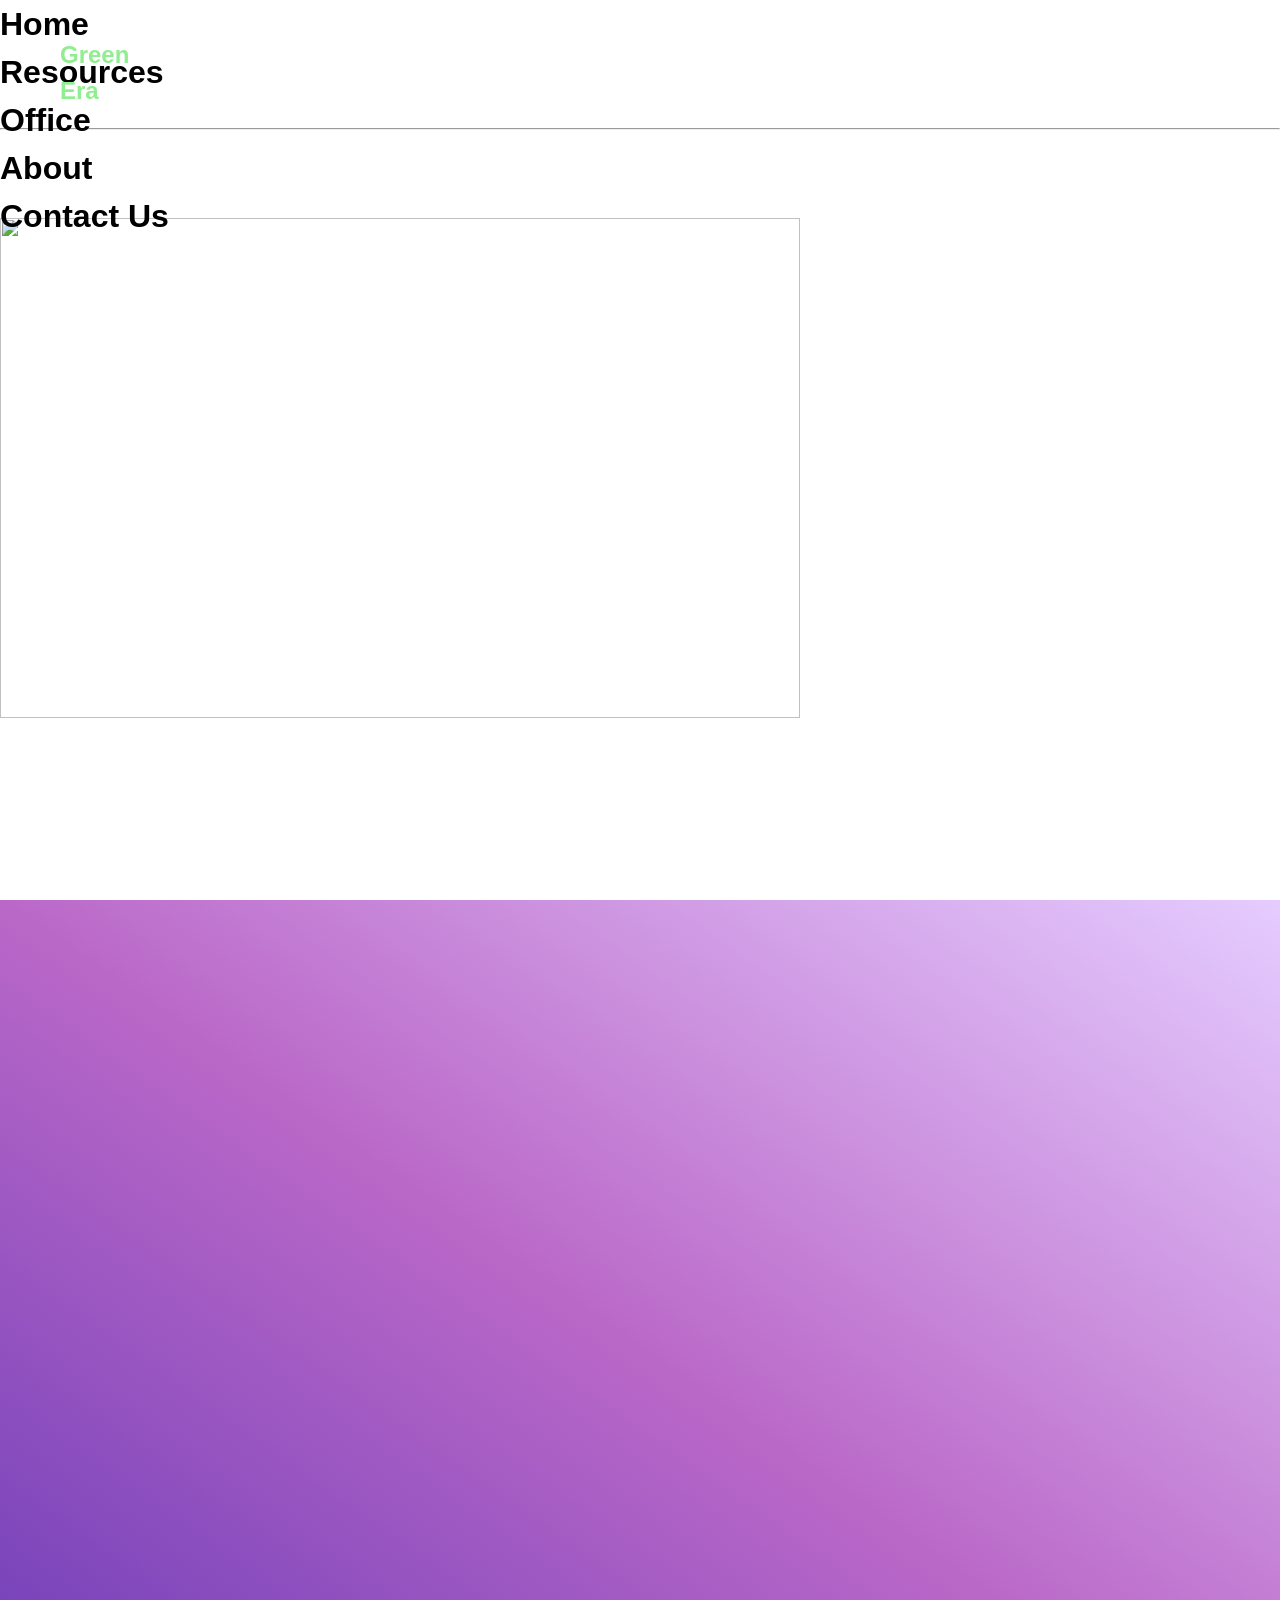
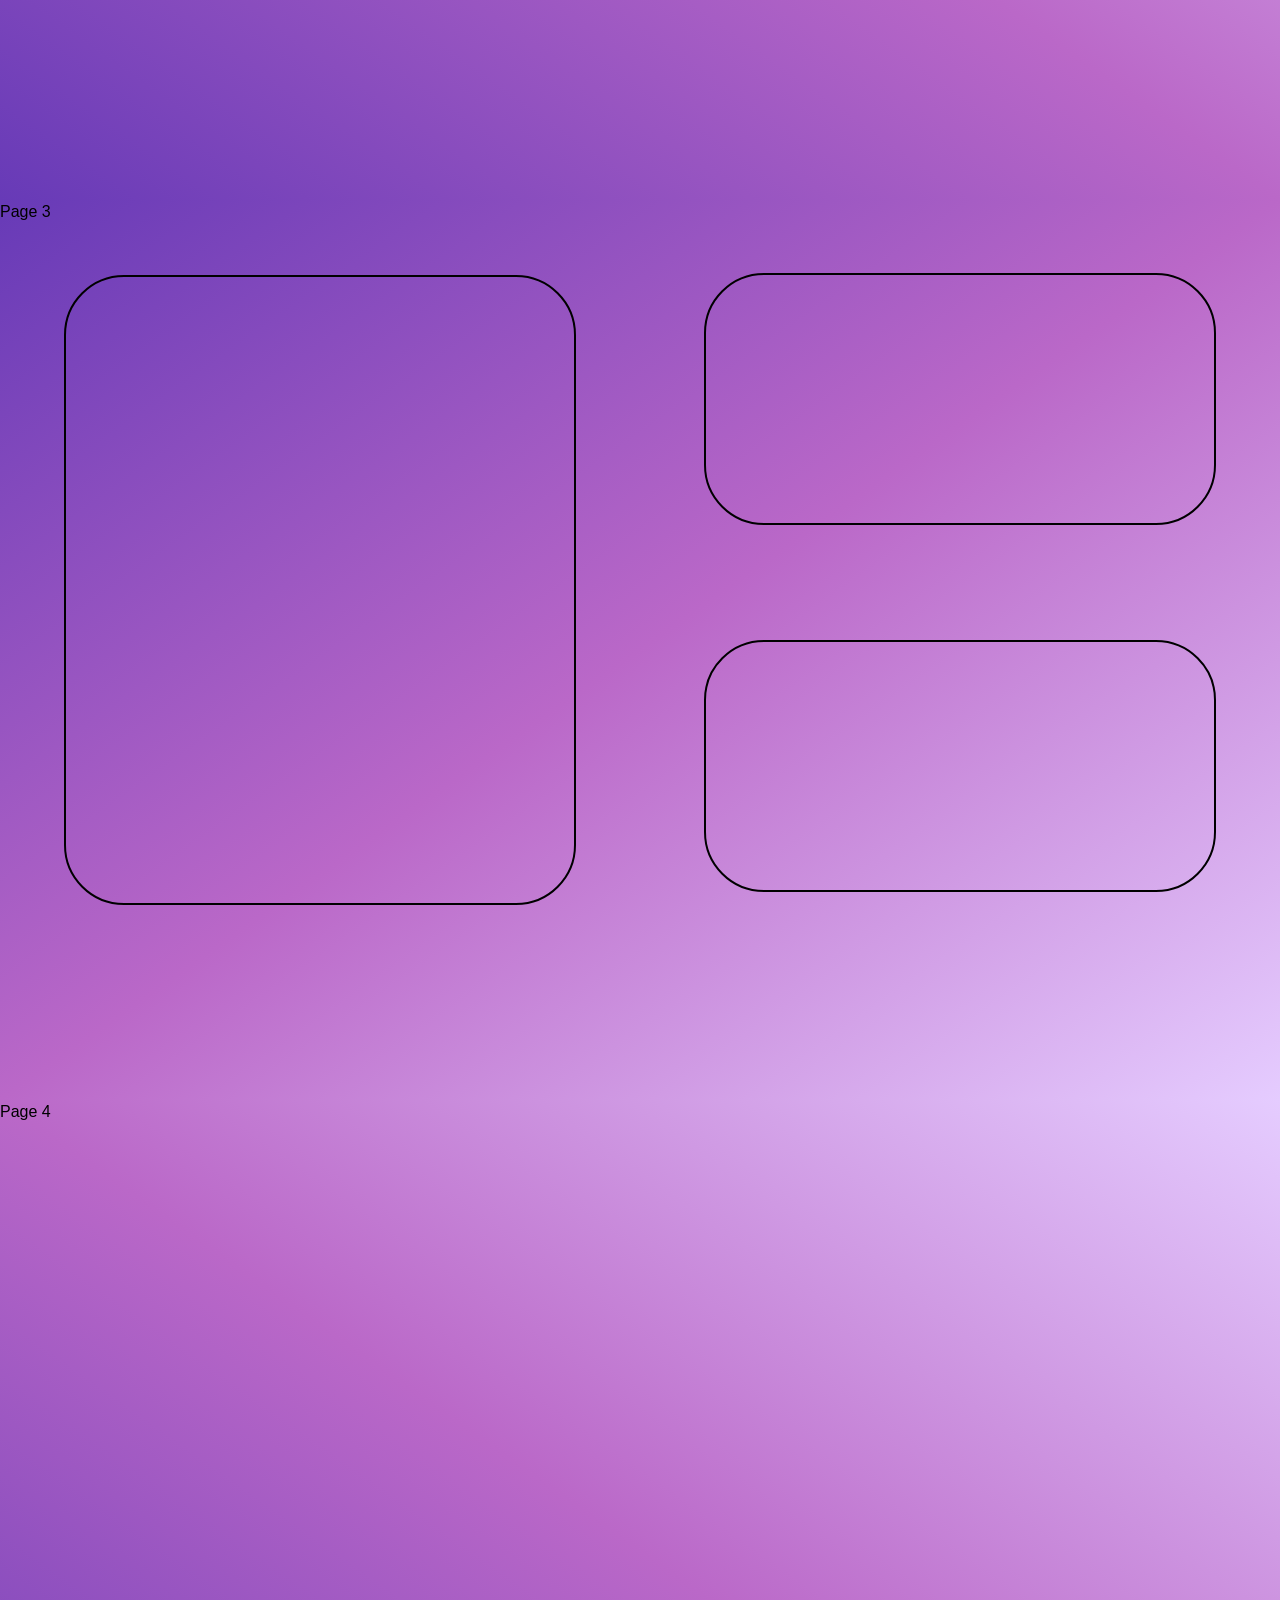
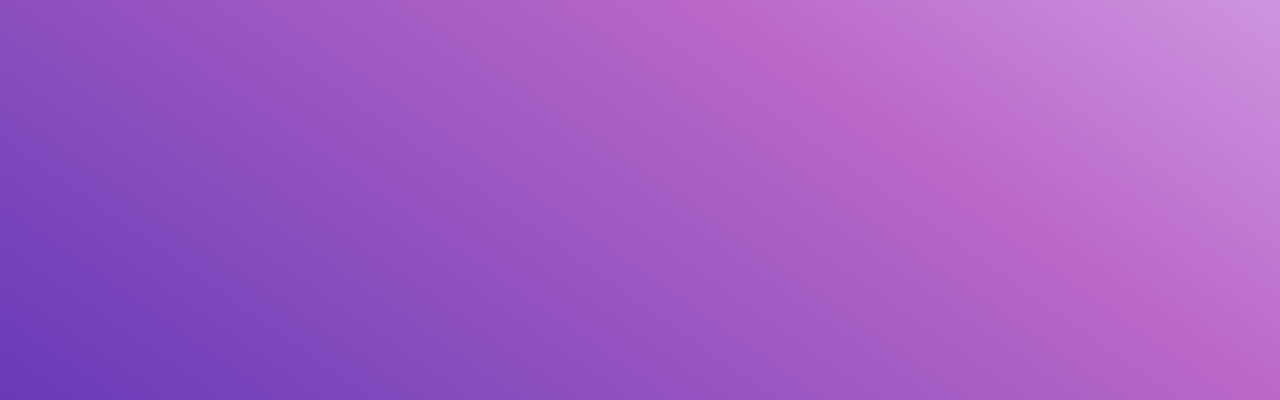
==== Frontend/Main.html @ d763b39b "First Page PR" ====
<!DOCTYPE html>
<html lang="en">
<head>
    <meta charset="UTF-8">
    <meta name="viewport" content="width=device-width, initial-scale=1.0">
    <title>Green Era</title>
    <link rel="stylesheet" href="default.css">
    <link rel="stylesheet" href="page1.css">
    <link rel="stylesheet" href="page2.css">
    <link rel="stylesheet" href="page3.css">
    <link rel="stylesheet" href="page4.css">
    <link rel="icon" type="image/png" href="../Assets/goal.png">
</head>
<body>
    <!-- Page 1 div - Managed by Dany Mulay -->
    <div id="page1">
       <div id="nav">
        <div><div id="ok"><p>Green <br>Era</p></div><img src="../Assets/logo3.png" alt=""></div>
         <div id="menu">
          <h1>Home</h1>
          <h1>Resources</h1>
          <h1>Office</h1>
          <h1>About</h1>
          <h1>Contact Us</h1>
         </div>
       </div>
       <hr>
       <div id="body">
         <img src="../Assets/image.pmg.png" alt=""> 
       </div>
    </div>




    <!-- Page 2 div - Managed by Ayush Yadav -->



    <div id="page2">
        <!-- Segregating the Divs  -->
        <div id="nav">
        <!-- Hero text section  -->
        <div id="herotxtparent">

            <!-- Text background  -->
            <div id="herotxtbg"></div>

            <!-- Text section  -->

            <div id="herotxt"></div>
        </div>

        <!-- Hero image section  -->
        <div id="heroimgparent">
            <!-- Image background section  -->
            <div id="heroimgbg"></div>
            <!-- Image section  -->
            <div id="heroimg"></div>
        </div>
    </div>
    </div>









     <!-- Page 3 div - Managed by Prathamesh D -->
     <div id="page3">
        Page 3
        <div id="main">
            <div id="leftside"></div>
            <div id="rightside">
            <div id="righttop"></div>
            <div id="rightbottom"></div>
           </div>
        </div>
    </div>


    <!-- Page 4 div - Managed by Manav Singh -->
    <div id="page4">
        Page 4
    </div>

</body>
</html>
---- Frontend/default.css ----
/* Reseting Browser Settings */
/* Do not change anything here  */
*,
*::before,
*::after {
  box-sizing: border-box;
}

/* Remove default margin and padding */
body,
h1,
h2,
h3,
h4,
h5,
h6,
p,
ul,
ol,
dl,
figure,
blockquote,
fieldset,
legend {
  margin: 0;
  padding: 0;
}

/* Remove list styles on ul, ol elements */
ul,
ol {
  list-style: none;
}

/* Remove hyperlinks text decoration */
a {
  text-decoration: none;
}

/* Remove table border spacing */
table {
  border-collapse: collapse;
  border-spacing: 0;
}

/* Reset form styles */
button,
input,
optgroup,
select,
textarea {
  margin: 0;
  font: inherit;
  color: inherit;
}

/* Reset button and input elements */
button,
input {
  overflow: visible;
}

/* Address inconsistent styling in modern browsers */
button,
select {
  text-transform: none;
}

/* Remove the inheritance of text transform in Edge and Firefox */
button,
html [type="button"],
[type="reset"],
[type="submit"] {
  -webkit-appearance: button;
}

/* Remove the inner border and padding in Firefox */
::-moz-focus-inner {
  border-style: none;
  padding: 0;
}

/* Address Firefox and Safari's outline inconsistency */
:-moz-focusring,
:-webkit-focus-ring {
  outline: 1px dotted;
}

/* Resetting some default styles in modern browsers */
body {
  margin: 0;
  font-family: -apple-system, BlinkMacSystemFont, "Segoe UI", Roboto, "Helvetica Neue", Arial, sans-serif;
  line-height: 1.5;
  font-size: 16px;
}
/* Main Styling (do not change!) */
#page1{
    height: 100vh;
}
/* Main Styling (do not change!) */
#page2{
    height: 100vh;
    background: linear-gradient(to top right, rgb(103, 58, 183), rgb(186, 104, 200), rgb(229, 204, 255));
}
/* Main Styling (do not change!) */
#page3{
    height: 100vh;
    background: linear-gradient(to bottom right, rgb(103, 58, 183), rgb(186, 104, 200), rgb(229, 204, 255));
}
/* Main Styling (do not change!) */
#page4{
    height: 100vh;
    background: linear-gradient(to top right, rgb(103, 58, 183), rgb(186, 104, 200), rgb(229, 204, 255));
}
---- Frontend/page1.css ----
/* Workspace for Dnyanesh Mulay */
#page1{
    height: 100vh;
     }
#nav{
    height: 120px;
    background-color:yan;
    display: flex;
    position: sticky;
}    
#logo{
    height: 50px;
    width: 200px;
    background-color: blueviolet;
}
#navbar{
    height: 70px;
    width: 100%;
    margin-top: 10px;
    background-image: url(../Assets/photo-1547936785-c57315d64694.avif);
    border-radius: px;
    border-top-right-radius: 70px; 
    border-bottom-left-radius: 70px;
    background-size: cover;
    display: flex;
    align-items: center;
    justify-content: space-between;
}
#logo{
    color: white;
    margin-left: 5px;
    cursor: pointer;
    font-family:Arial, Helvetica, sans-serif;
    font-size:large;
    text-decoration: underline;
}
#Menu{
   border-left: 3px solid white;
}
img{
    height: 120px;
}
#ok{
    position: absolute;
    top: 37px;
    font-size: x-large;
    left: 60px;
    color:lightgreen;
    font-weight: 600;
}
#body>img{
    height: 500px;
    margin-top: 80px;
    width: 800px;
}
#body{
    display: flex;
    
}
---- Frontend/page2.css ----
<<<<<<< HEAD
#page2 {
    height: 100vh;
    width: 100vw;
}

=======
/* Workspace for Ayush Yadav */
>>>>>>> d11a3a5644e54ff422a66e7d7d4608efb2265fc3
---- Frontend/page3.css ----
/* Workspace for Prathamesh */
/* Main Styling (do not change!) */
*{
    padding:0%;
    box-sizing: border-box;
}
html,body{
    height: 100%;
    width: 100%;
}
#main{
    height: 100%;
    width: 100%;
    display: flex;
    justify-content: space-around;
}
#leftside{
    height: 70%;
    width: 40%;
    border: 2px solid black;
    margin-top: 4%;
    border-radius: 60px;
}
#rightside{
    height: 70%;
    width: 40%;
    display: flex;
    justify-content: space-between;
    flex-direction: column;
    margin-top: 3%;
}
#righttop{
    height: 40%;
    width: 100%;
    border: 2px solid black;
    border-radius: 60px;
    margin-top: 2%;
    margin-right: 5%;
}
#rightbottom{
    height: 40%;
    width: 100%;
    border: 2px solid black;
    border-radius: 60px;
}
---- Frontend/page4.css ----
/* Workspace for Manav Singh */
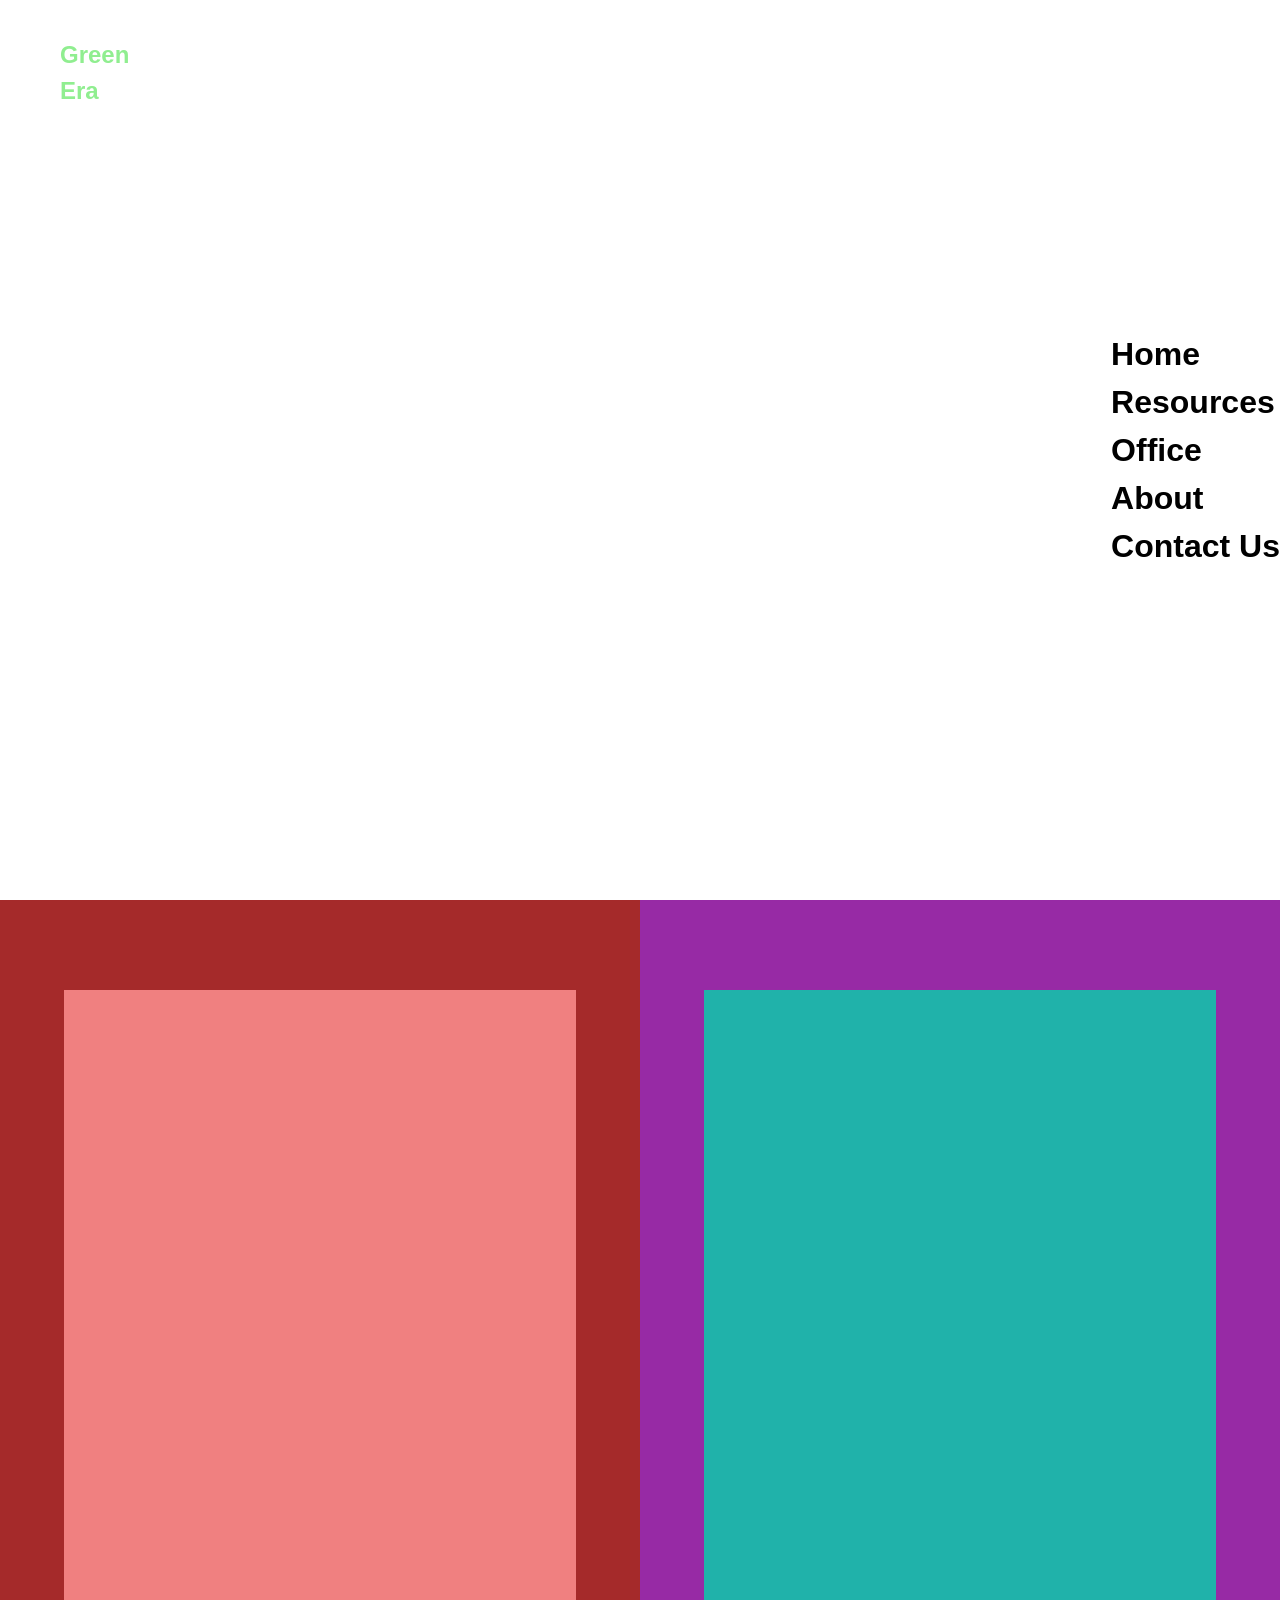
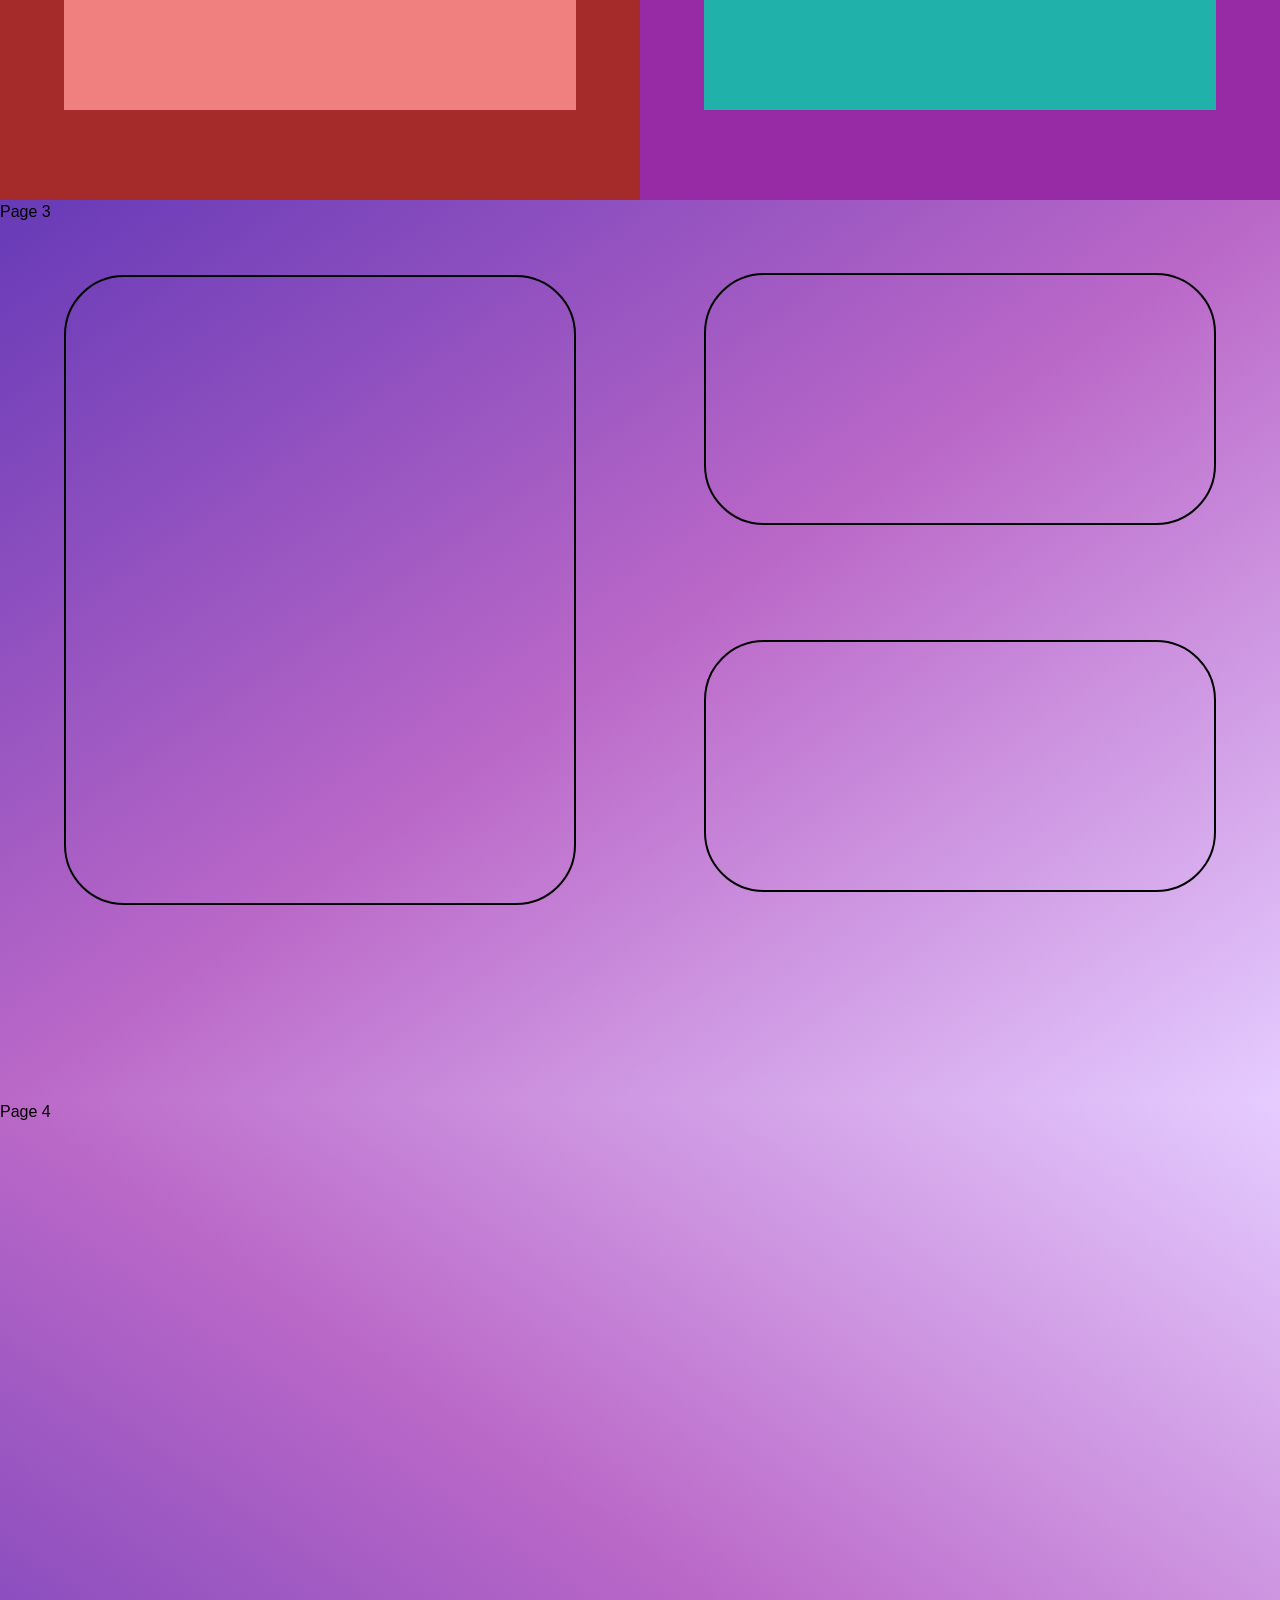
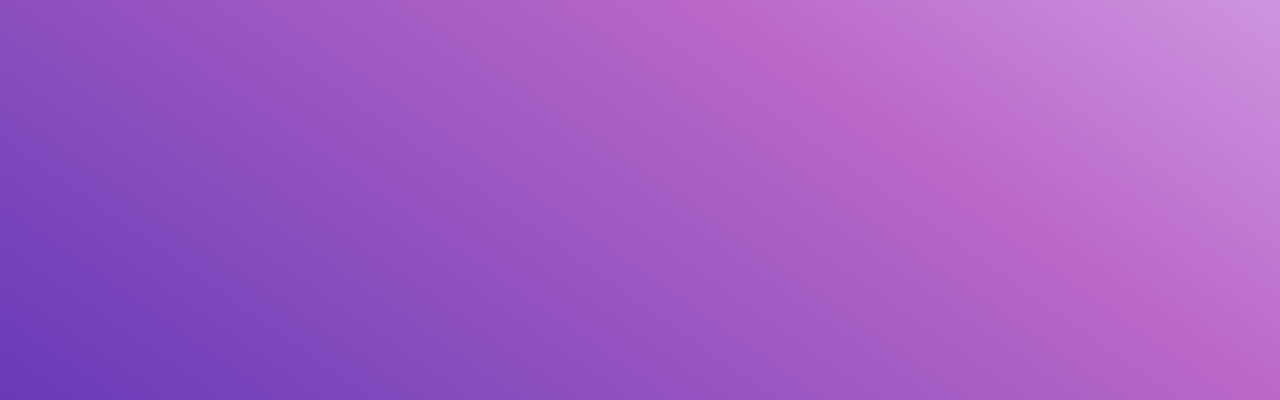
==== commit 6d0ca9ee: "Merge branch 'master' into master" ====
--- a/Frontend/Main.html
+++ b/Frontend/Main.html
@@ -31,40 +31,32 @@
     </div>
 
 
-
-
     <!-- Page 2 div - Managed by Ayush Yadav -->
 
 
-
+    <!-- Main Div of Page 2 -->
     <div id="page2">
         <!-- Segregating the Divs  -->
         <div id="nav">
         <!-- Hero text section  -->
         <div id="herotxtparent">
-
             <!-- Text background  -->
-            <div id="herotxtbg"></div>
-
-            <!-- Text section  -->
-
+            <div id="herotxtbg">
+                <!-- Text section  -->
             <div id="herotxt"></div>
+            </div>
+            
         </div>
-
         <!-- Hero image section  -->
         <div id="heroimgparent">
             <!-- Image background section  -->
-            <div id="heroimgbg"></div>
-            <!-- Image section  -->
+            <div id="heroimgbg">
+                <!-- Image section  -->
             <div id="heroimg"></div>
+            </div>
         </div>
     </div>
     </div>
-
-
-
-
-
 
 
 
--- a/Frontend/page2.css
+++ b/Frontend/page2.css
@@ -1,9 +1,67 @@
-<<<<<<< HEAD
+
+/* Page 2 div - Managed by Ayush Yadav */
 #page2 {
     height: 100vh;
     width: 100vw;
 }
 
-=======
+
 /* Workspace for Ayush Yadav */
->>>>>>> d11a3a5644e54ff422a66e7d7d4608efb2265fc3
+
+/* Main Div of Page 2 */
+#nav {
+    display: flex;
+    align-items: center;
+    justify-content: space-between;
+    height: 100vh;
+    width: 100vw;
+}
+
+/* Hero text section  */
+#herotxtparent {
+    height: 100vh;
+    width: 50vw; /* Text parent div takes 50% of the viewport width */
+    background-color: brown;
+    position: relative; /* Add relative positioning */
+}
+/* Hero image section  */
+#heroimgparent {
+    height: 100vh;
+    width: 50vw;
+    background-color: rgb(151, 42, 165);
+    position: relative; /* Add relative positioning */
+}
+
+/* Text background section */
+#herotxtbg {
+    height: 80vh;
+    width: 40vw;
+    background-color: chocolate;
+    position: absolute;
+    top: 50%;
+    left: 50%;
+    transform: translate(-50%, -50%);
+}
+
+/* Image background section */
+#heroimgbg {
+    height: 80vh;
+    width: 40vw;
+    background-color: rgb(39, 30, 210);
+    position: absolute;
+    top: 50%;
+    left: 50%;
+    transform: translate(-50%, -50%);
+}
+
+/* Text section */
+#herotxt {
+    background-color: lightcoral; /* Example color for text section */
+    height: 100%; /* Adjusted to 100% */
+}
+
+/* Image section */
+#heroimg {
+    background-color: lightseagreen; /* Example color for image section */
+    height: 100%; /* Adjusted to 100% */
+}
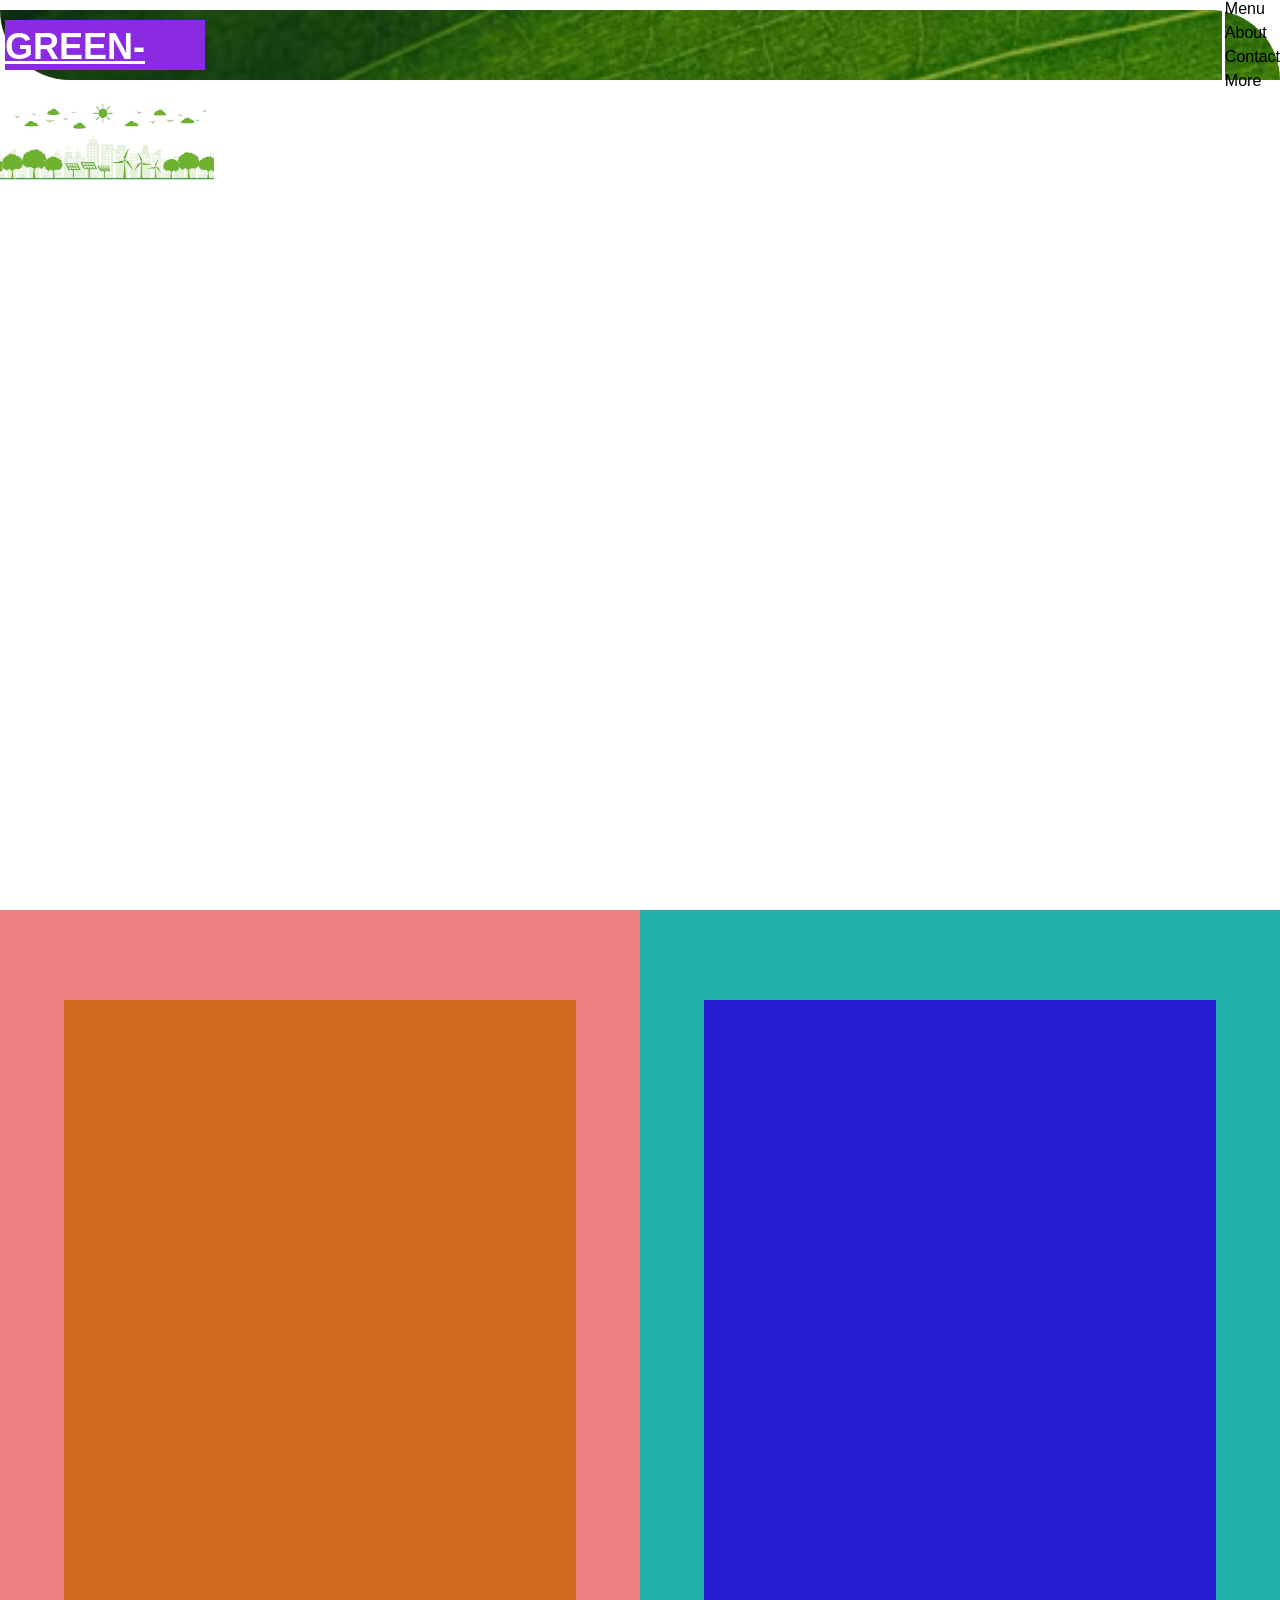
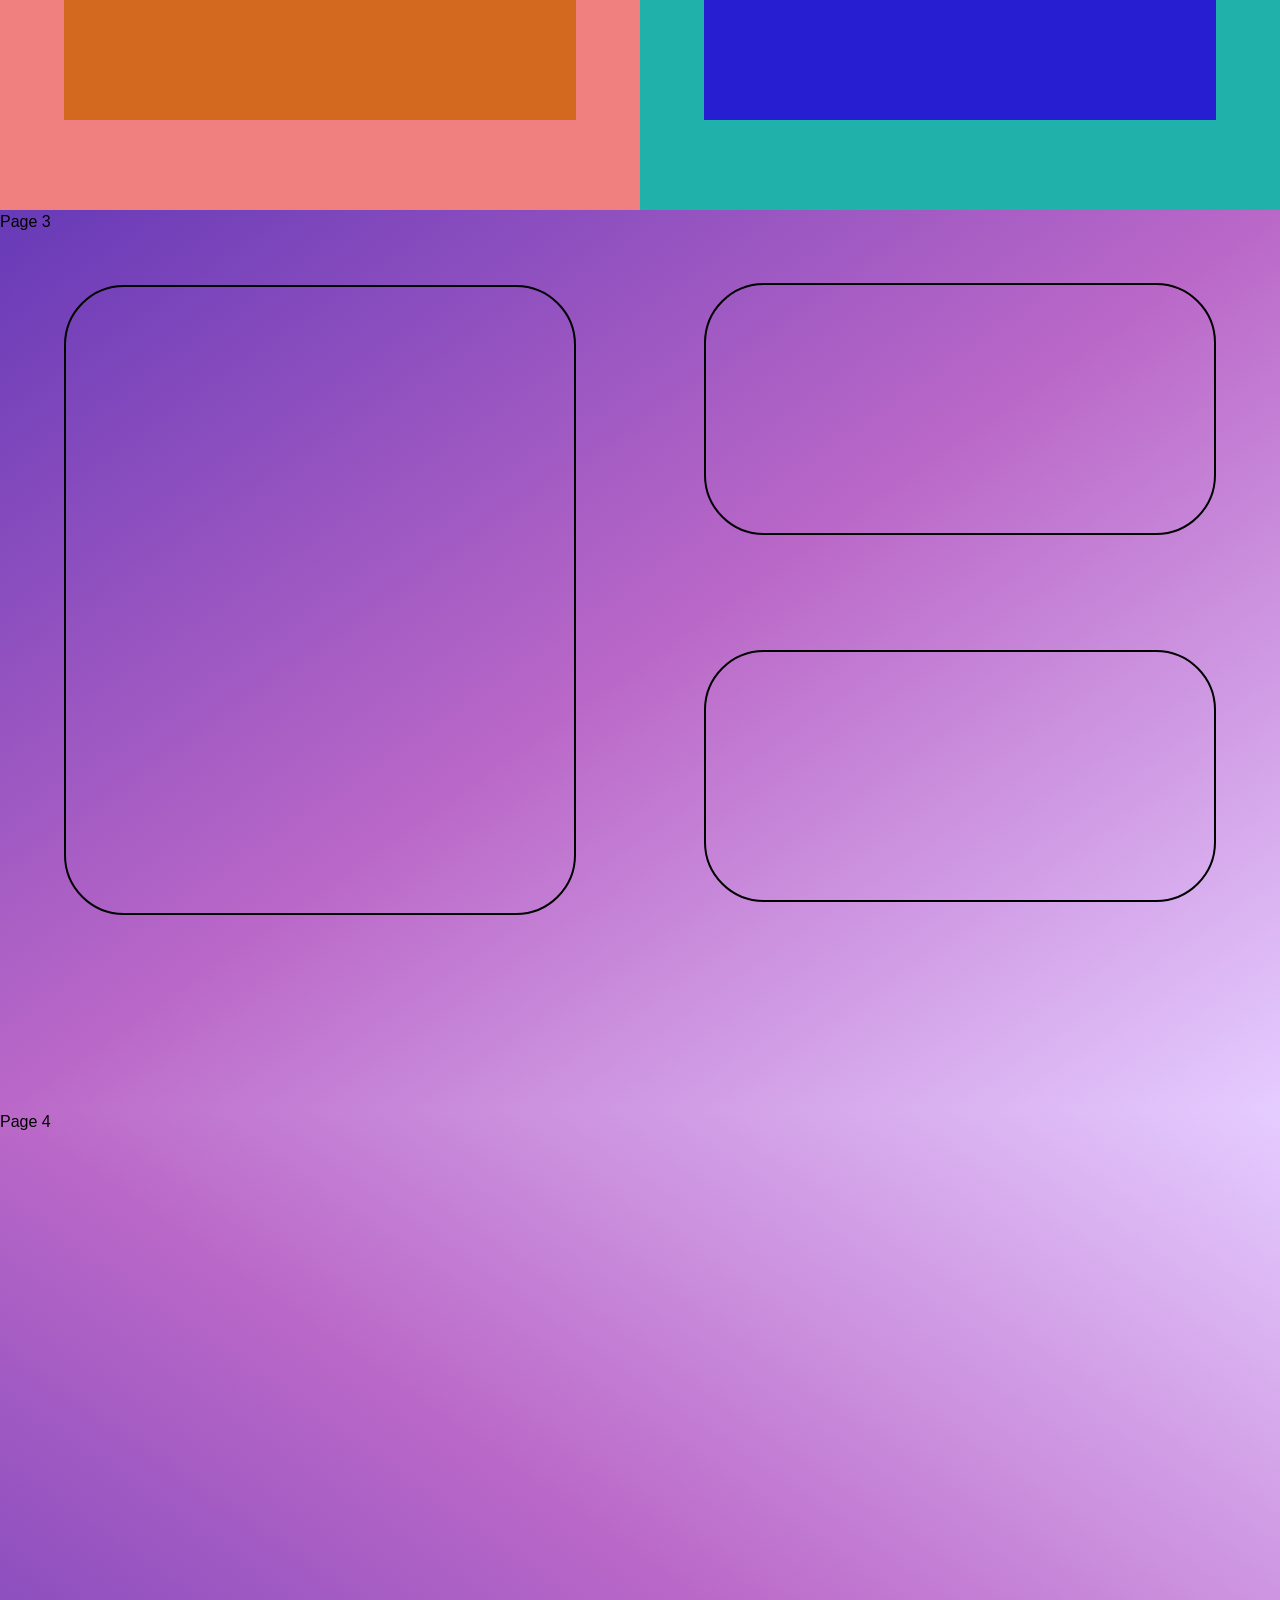
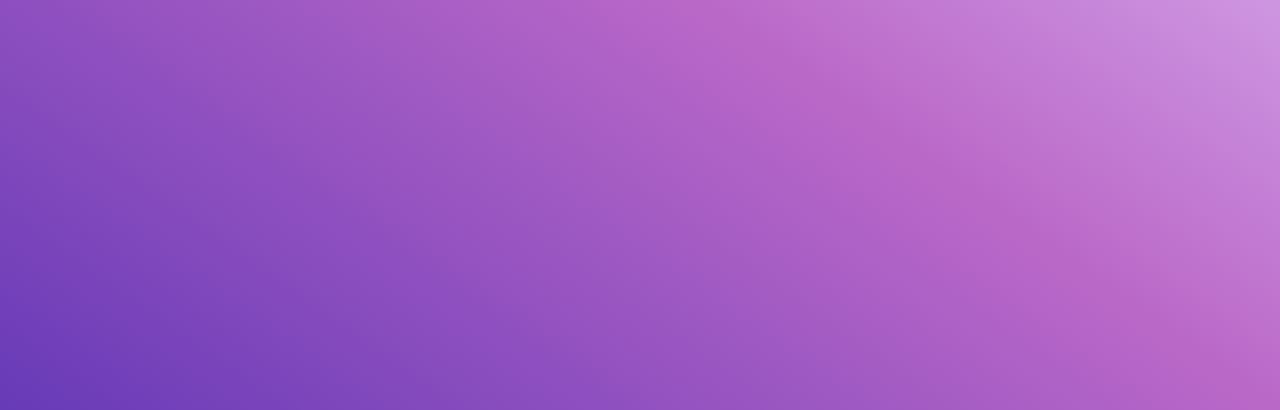
==== commit 0b5ae1fb: "Re-added HTML again" ====
--- a/Frontend/Main.html
+++ b/Frontend/Main.html
@@ -14,49 +14,63 @@
 <body>
     <!-- Page 1 div - Managed by Dany Mulay -->
     <div id="page1">
-       <div id="nav">
-        <div><div id="ok"><p>Green <br>Era</p></div><img src="../Assets/logo3.png" alt=""></div>
-         <div id="menu">
-          <h1>Home</h1>
-          <h1>Resources</h1>
-          <h1>Office</h1>
-          <h1>About</h1>
-          <h1>Contact Us</h1>
-         </div>
-       </div>
-       <hr>
-       <div id="body">
-         <img src="../Assets/image.pmg.png" alt=""> 
-       </div>
+<!-- main navbar division -->
+      <div id="navbar">
+<!-- main logo -->
+        <div id="logo">
+           <h1>GREEN-ERA</h1>
+        </div>
+<!-- menu and navigations -->
+        <div id="Menu">            
+            <ul id="submenu">
+                <li>Menu</li>
+                <li>About</li>
+                <li>Contact</li>
+                <li>More</li>
+            </ul>
+        </div>
+      </div>     
+<!-- main content screen -->
+      <div class="content" id="maincontent">
+         <img src="../Assets/energias_limpias_746x419.jpg" alt="">
+      </div>
     </div>
+
+
 
 
     <!-- Page 2 div - Managed by Ayush Yadav -->
 
 
-    <!-- Main Div of Page 2 -->
+
     <div id="page2">
         <!-- Segregating the Divs  -->
         <div id="nav">
         <!-- Hero text section  -->
         <div id="herotxtparent">
+
             <!-- Text background  -->
-            <div id="herotxtbg">
-                <!-- Text section  -->
+            <div id="herotxtbg"></div>
+
+            <!-- Text section  -->
+
             <div id="herotxt"></div>
-            </div>
-            
         </div>
+
         <!-- Hero image section  -->
         <div id="heroimgparent">
             <!-- Image background section  -->
-            <div id="heroimgbg">
-                <!-- Image section  -->
+            <div id="heroimgbg"></div>
+            <!-- Image section  -->
             <div id="heroimg"></div>
-            </div>
         </div>
     </div>
     </div>
+
+
+
+
+
 
 
 
@@ -80,4 +94,4 @@
     </div>
 
 </body>
-</html>
+</html>
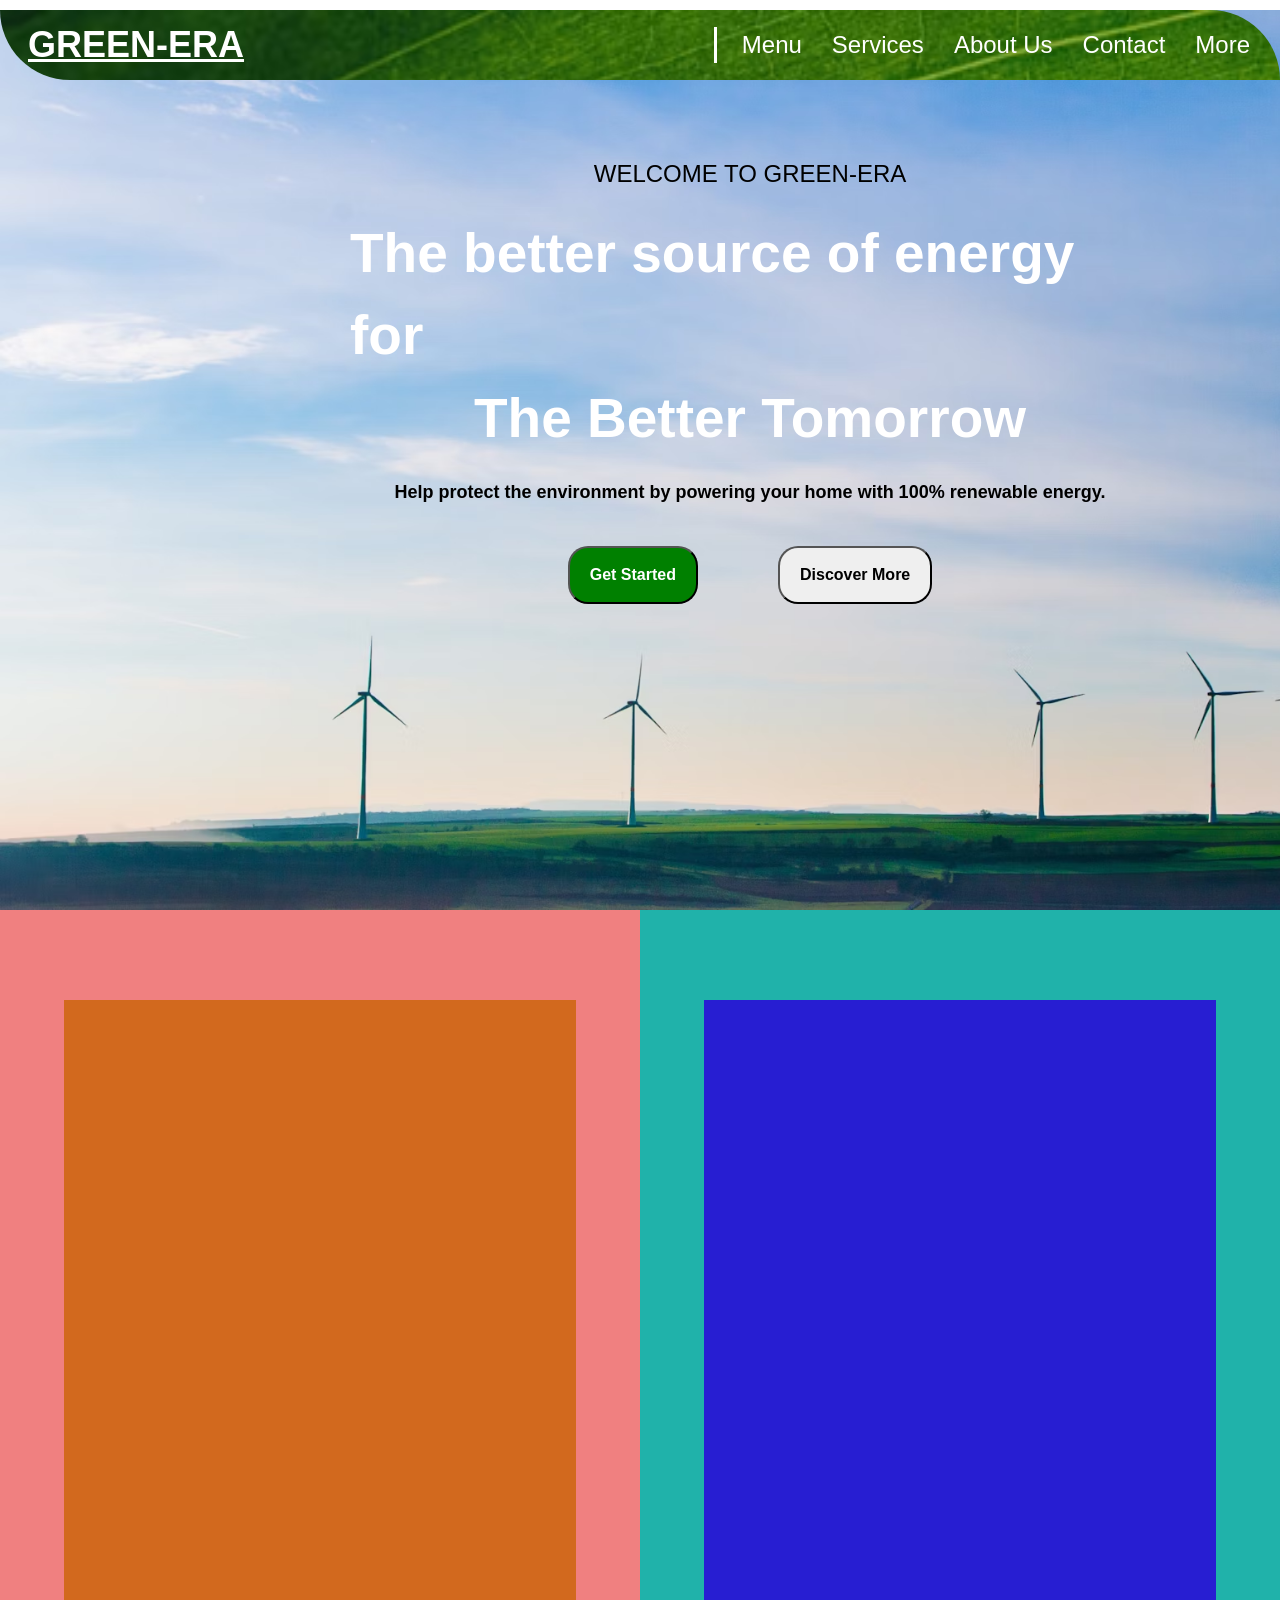
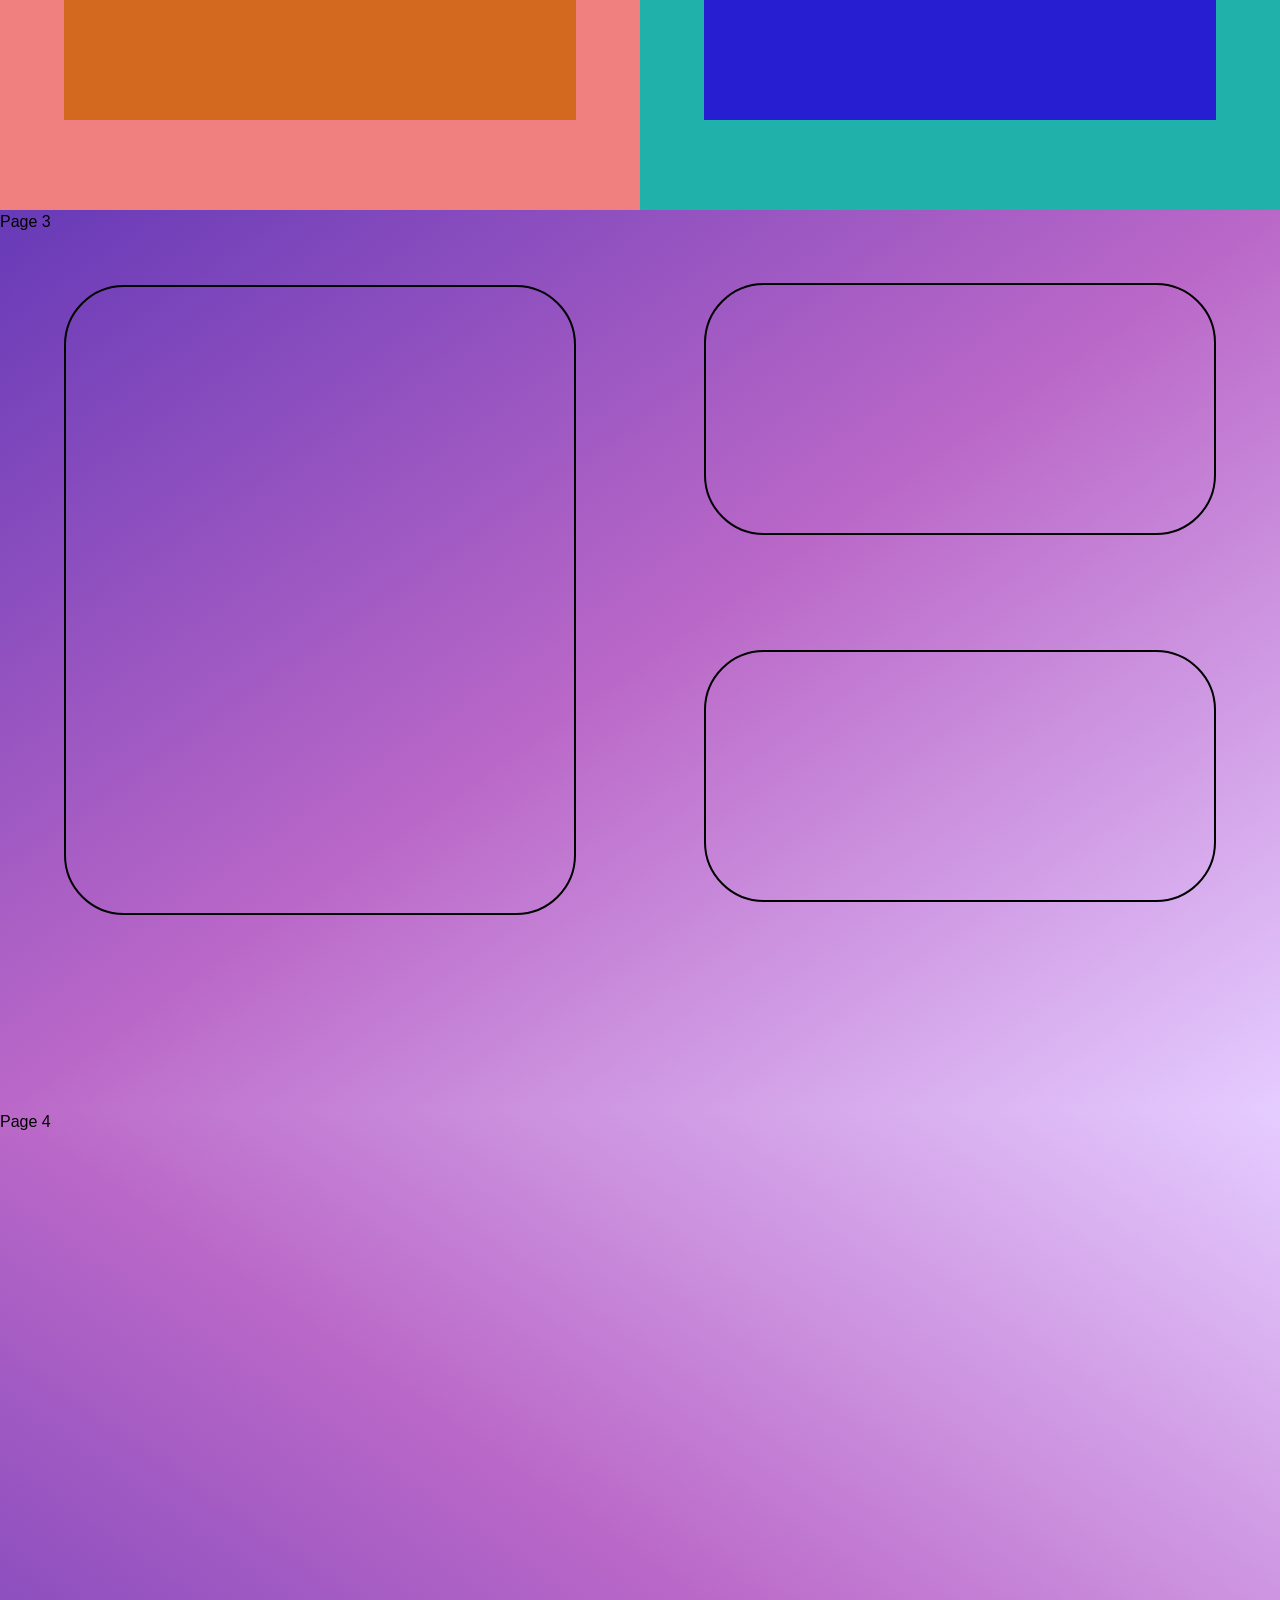
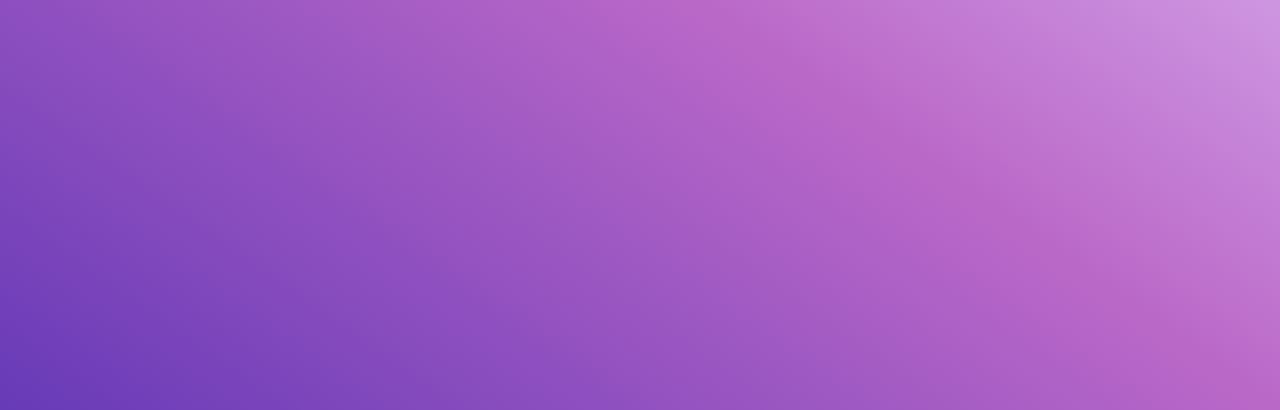
==== commit 5fe05c6b: "Page 1 Completed" ====
--- a/Frontend/Main.html
+++ b/Frontend/Main.html
@@ -24,7 +24,8 @@
         <div id="Menu">            
             <ul id="submenu">
                 <li>Menu</li>
-                <li>About</li>
+                <li>Services</li>
+                <li>About Us</li>
                 <li>Contact</li>
                 <li>More</li>
             </ul>
@@ -32,7 +33,22 @@
       </div>     
 <!-- main content screen -->
       <div class="content" id="maincontent">
-         <img src="../Assets/energias_limpias_746x419.jpg" alt="">
+<!-- Central Main Information-->
+           <div class="info">
+              <p id="info1">WELCOME TO GREEN-ERA</p>
+              <div id="maintext" >
+                <p id="info2">The better source of energy for</p>
+                <p id="info2A">The Better Tomorrow</p>
+              </div>
+              <p id="info3">Help protect the environment by powering your home with 100% renewable energy.</p>
+<!-- Buttons-->
+              <div class="buttons">
+<!-- Butoon 1-->
+                 <button id="btn1">Get Started</button>
+<!-- Button 2-->
+                 <button id="btn2">Discover More</button>
+             </div>
+           </div>
       </div>
     </div>
 
--- a/Frontend/page1.css
+++ b/Frontend/page1.css
@@ -1,24 +1,16 @@
 /* Workspace for Dnyanesh Mulay */
 #page1{
     height: 100vh;
-     }
-#nav{
-    height: 120px;
-    background-color:yan;
-    display: flex;
-    position: sticky;
-}    
-#logo{
-    height: 50px;
-    width: 200px;
-    background-color: blueviolet;
+    width: 100%;
+    background-image: url(../Assets/bgimage.avif);
+    background-size:cover;
+    background-position-y: center;
 }
 #navbar{
     height: 70px;
     width: 100%;
     margin-top: 10px;
     background-image: url(../Assets/photo-1547936785-c57315d64694.avif);
-    border-radius: px;
     border-top-right-radius: 70px; 
     border-bottom-left-radius: 70px;
     background-size: cover;
@@ -28,34 +20,91 @@
 }
 #logo{
     color: white;
-    margin-left: 5px;
+    margin-left: 28px;
     cursor: pointer;
     font-family:Arial, Helvetica, sans-serif;
     font-size:large;
-    text-decoration: underline;
+    text-decoration: underline solid;
 }
 #Menu{
    border-left: 3px solid white;
 }
-img{
-    height: 120px;
+#submenu{
+    display: flex;
+    color: white;
+    padding-right: 30px;
+    gap: 30px;
+    font-weight: 500;
+    color: white;
+    font-size: x-large;
+    padding-left: 25px;
+    cursor: pointer;
 }
-#ok{
-    position: absolute;
-    top: 37px;
+li:hover{
+    text-decoration: underline;
+}
+#maincontent{
+    height: 100%;
+    width: 100%;   
+}
+.info{
+    height: 400px;
+    width: 800px;
+    background-color: qua;
+    margin-left: 350px;
+    display: flex;
+    flex-direction: column;
+    gap: 20px;
+    align-items:center;
+    justify-content: center;
+    margin-top: 100px;
+}
+#maininfo{
+    display: flex;
+    flex-direction: column; 
+    align-items:center;
+    justify-content: center;
+}
+#info1{
     font-size: x-large;
-    left: 60px;
-    color:lightgreen;
+}
+#info2,#info2A{
+    font-size: 55px;
     font-weight: 600;
+    color: white;
 }
-#body>img{
-    height: 500px;
-    margin-top: 80px;
-    width: 800px;
+#info2A{
+    text-align: center;
 }
-#body{
+#info3{
+    font-weight: 600;
+    font-size: large;
+}
+.buttons{
+    margin-top: 20px;
+    gap: 20px;
+    width: 100%;
     display: flex;
-    
+    justify-content:center;
+    gap: 80px;
 }
-
-
+#btn1,#btn2{
+   padding: 15px 20px;
+   border-radius: 20px;
+  cursor: pointer;
+   font-weight: 600;
+}
+#btn1{
+    background-color: green;
+    color: white;
+}
+#btn1:hover{
+    background-color: white;
+    color: black;
+    transition-duration: 100ms;
+}
+#btn2:hover{
+    background-color: green;
+    color: white;
+    transition-duration: 100ms ;
+}
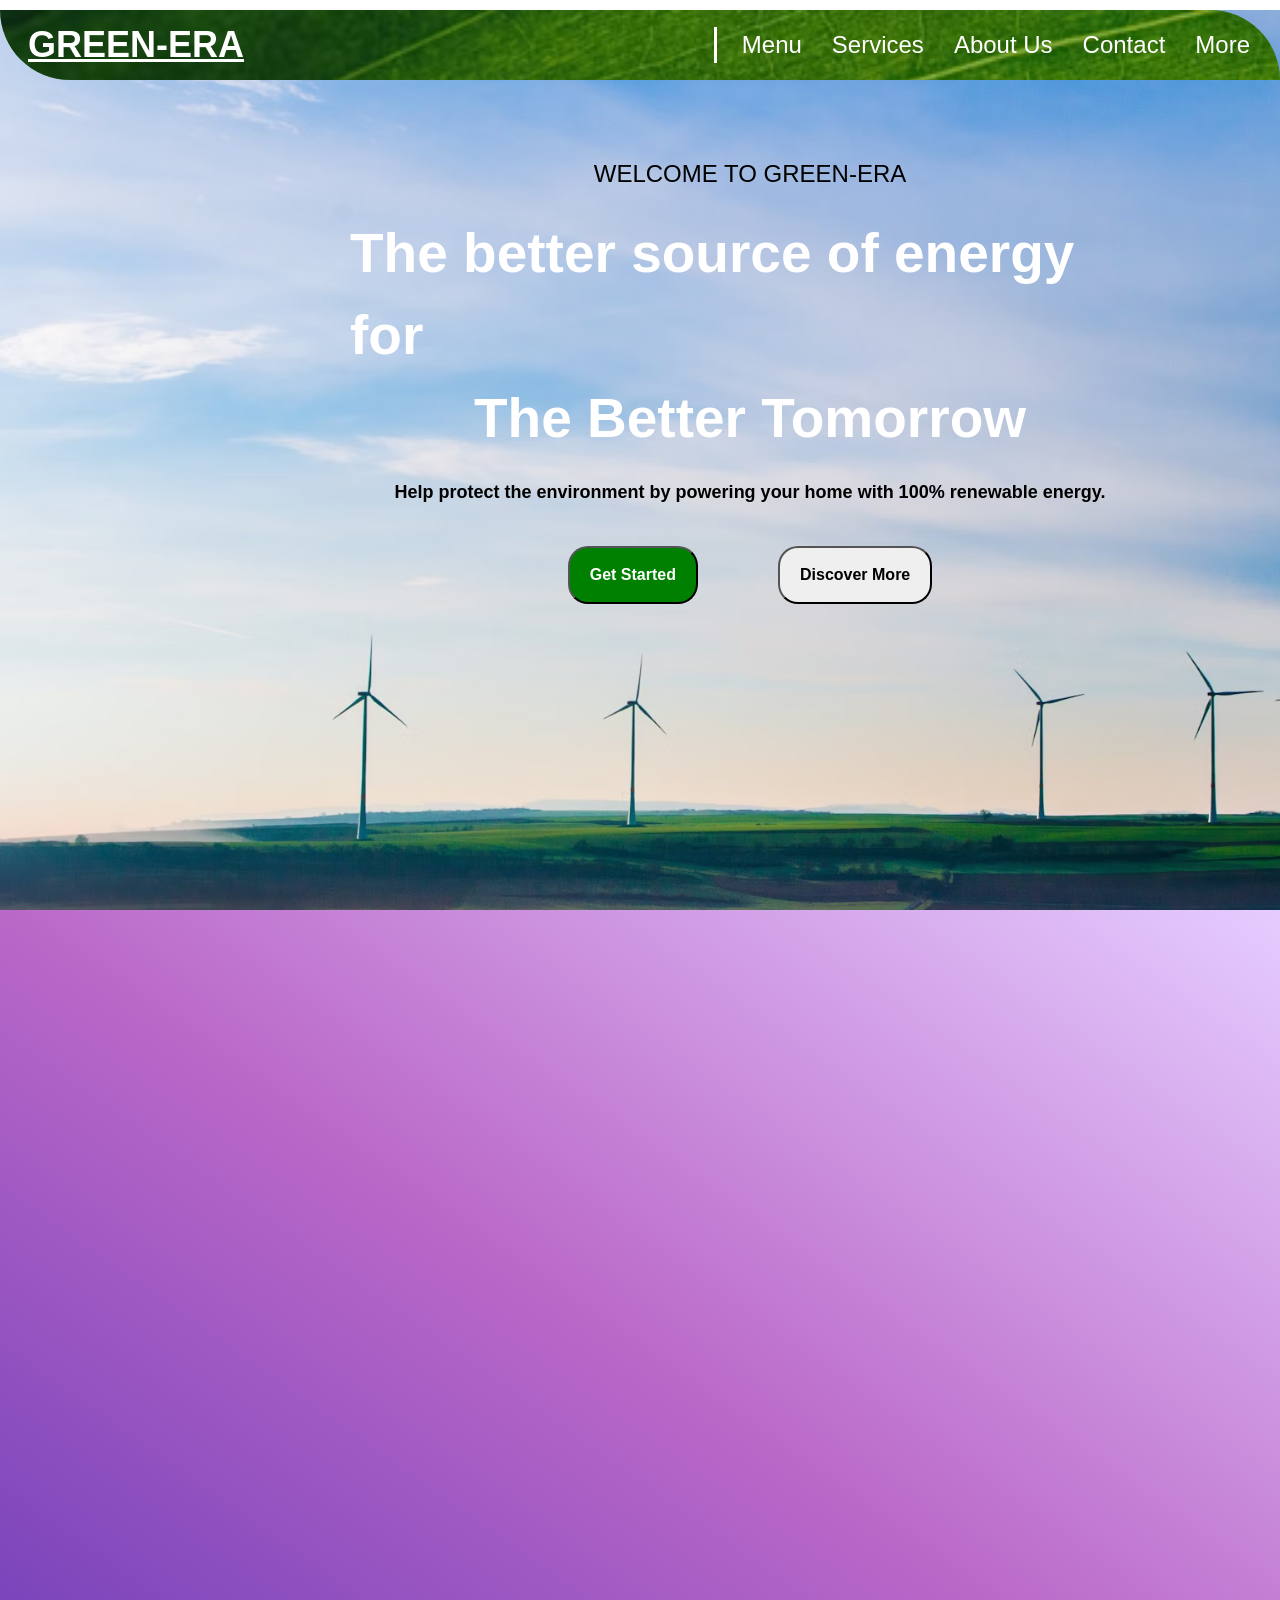
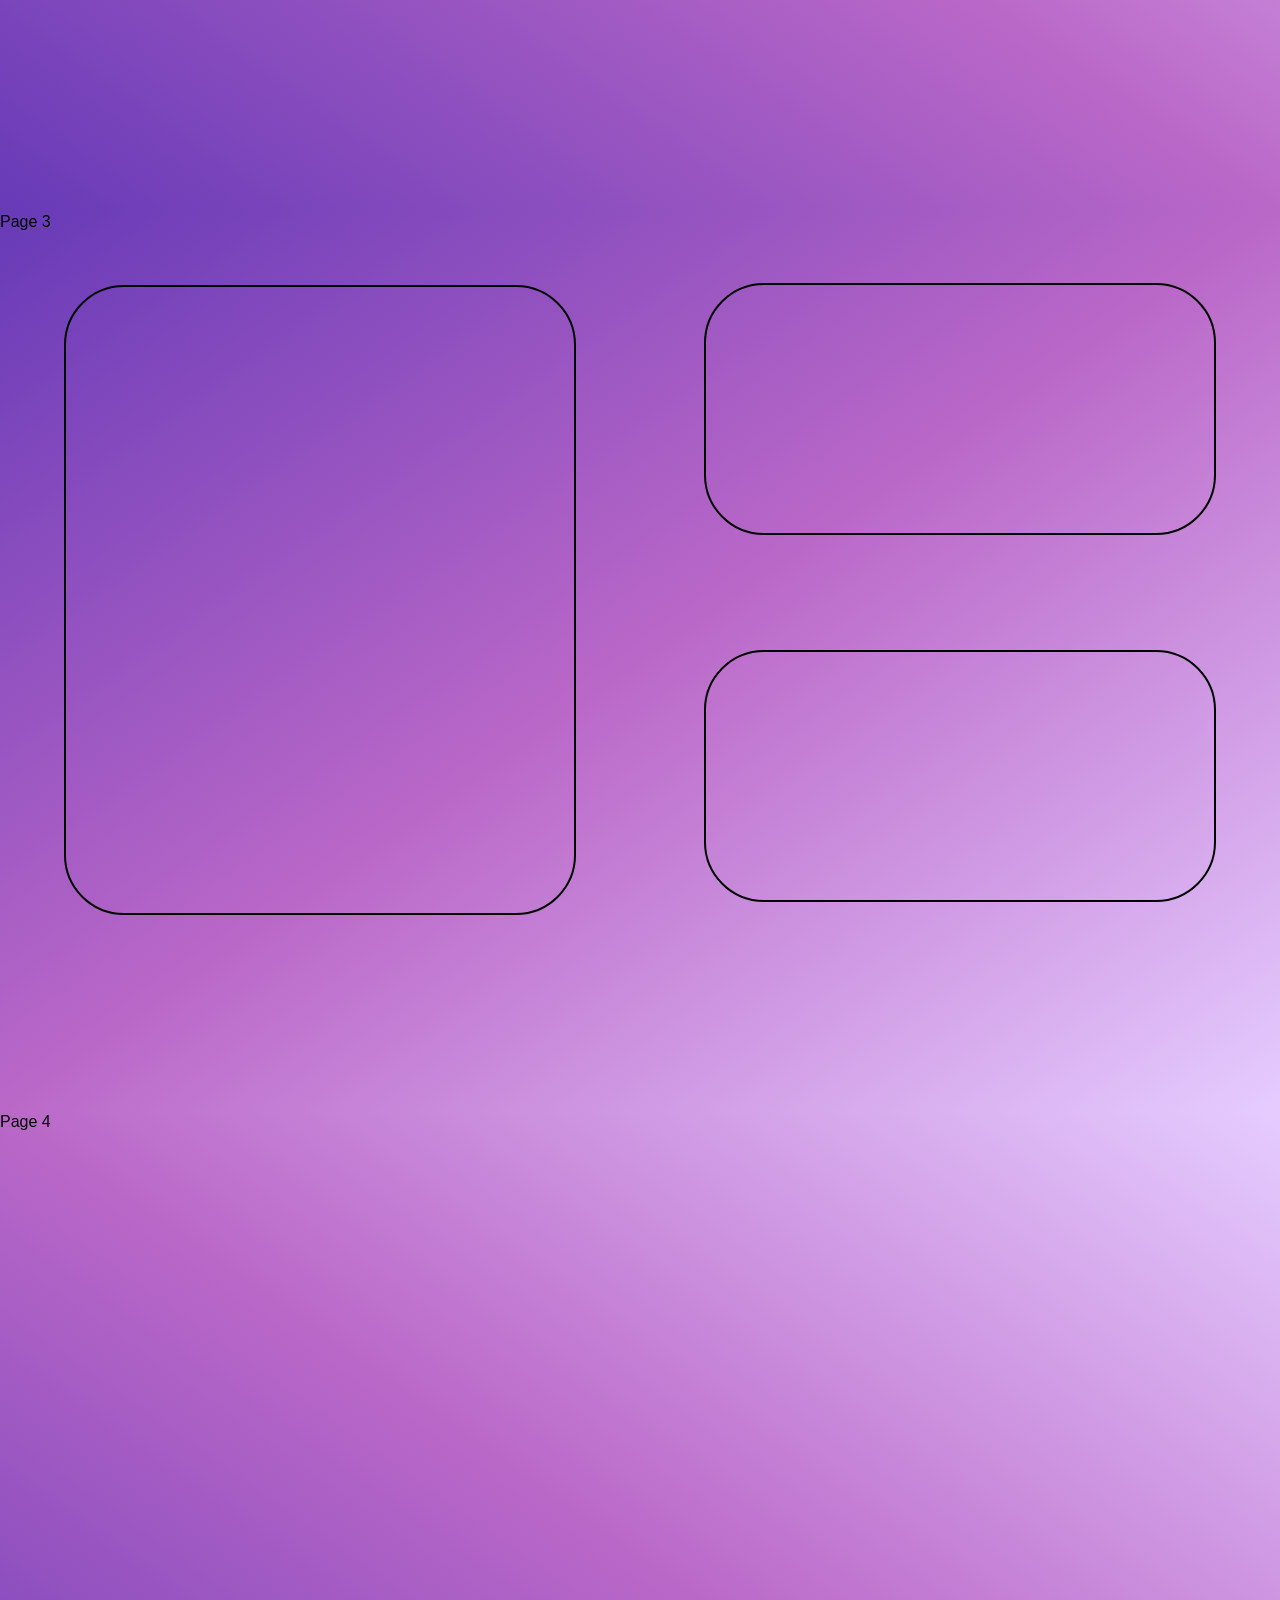
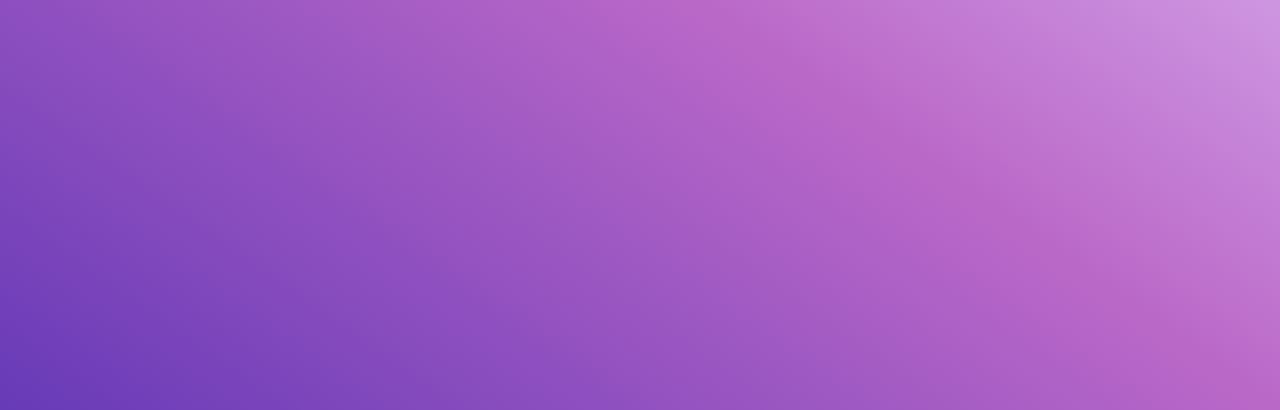
==== commit 5c596a47: "Reset Page 2" ====
--- a/Frontend/Main.html
+++ b/Frontend/Main.html
@@ -60,17 +60,7 @@
 
 
     <div id="page2">
-        <!-- Segregating the Divs  -->
-        <div id="nav">
-        <!-- Hero text section  -->
-        <div id="herotxtparent">
-
-            <!-- Text background  -->
-            <div id="herotxtbg"></div>
-
-            <!-- Text section  -->
-
-            <div id="herotxt"></div>
+       
         </div>
 
         <!-- Hero image section  -->
@@ -87,10 +77,6 @@
 
 
 
-
-
-
-
      <!-- Page 3 div - Managed by Prathamesh D -->
      <div id="page3">
         Page 3
@@ -102,9 +88,7 @@
            </div>
         </div>
     </div>
-
-
-    <!-- Page 4 div - Managed by Manav Singh -->
+    <!-- Page 4 div --->
     <div id="page4">
         Page 4
     </div>
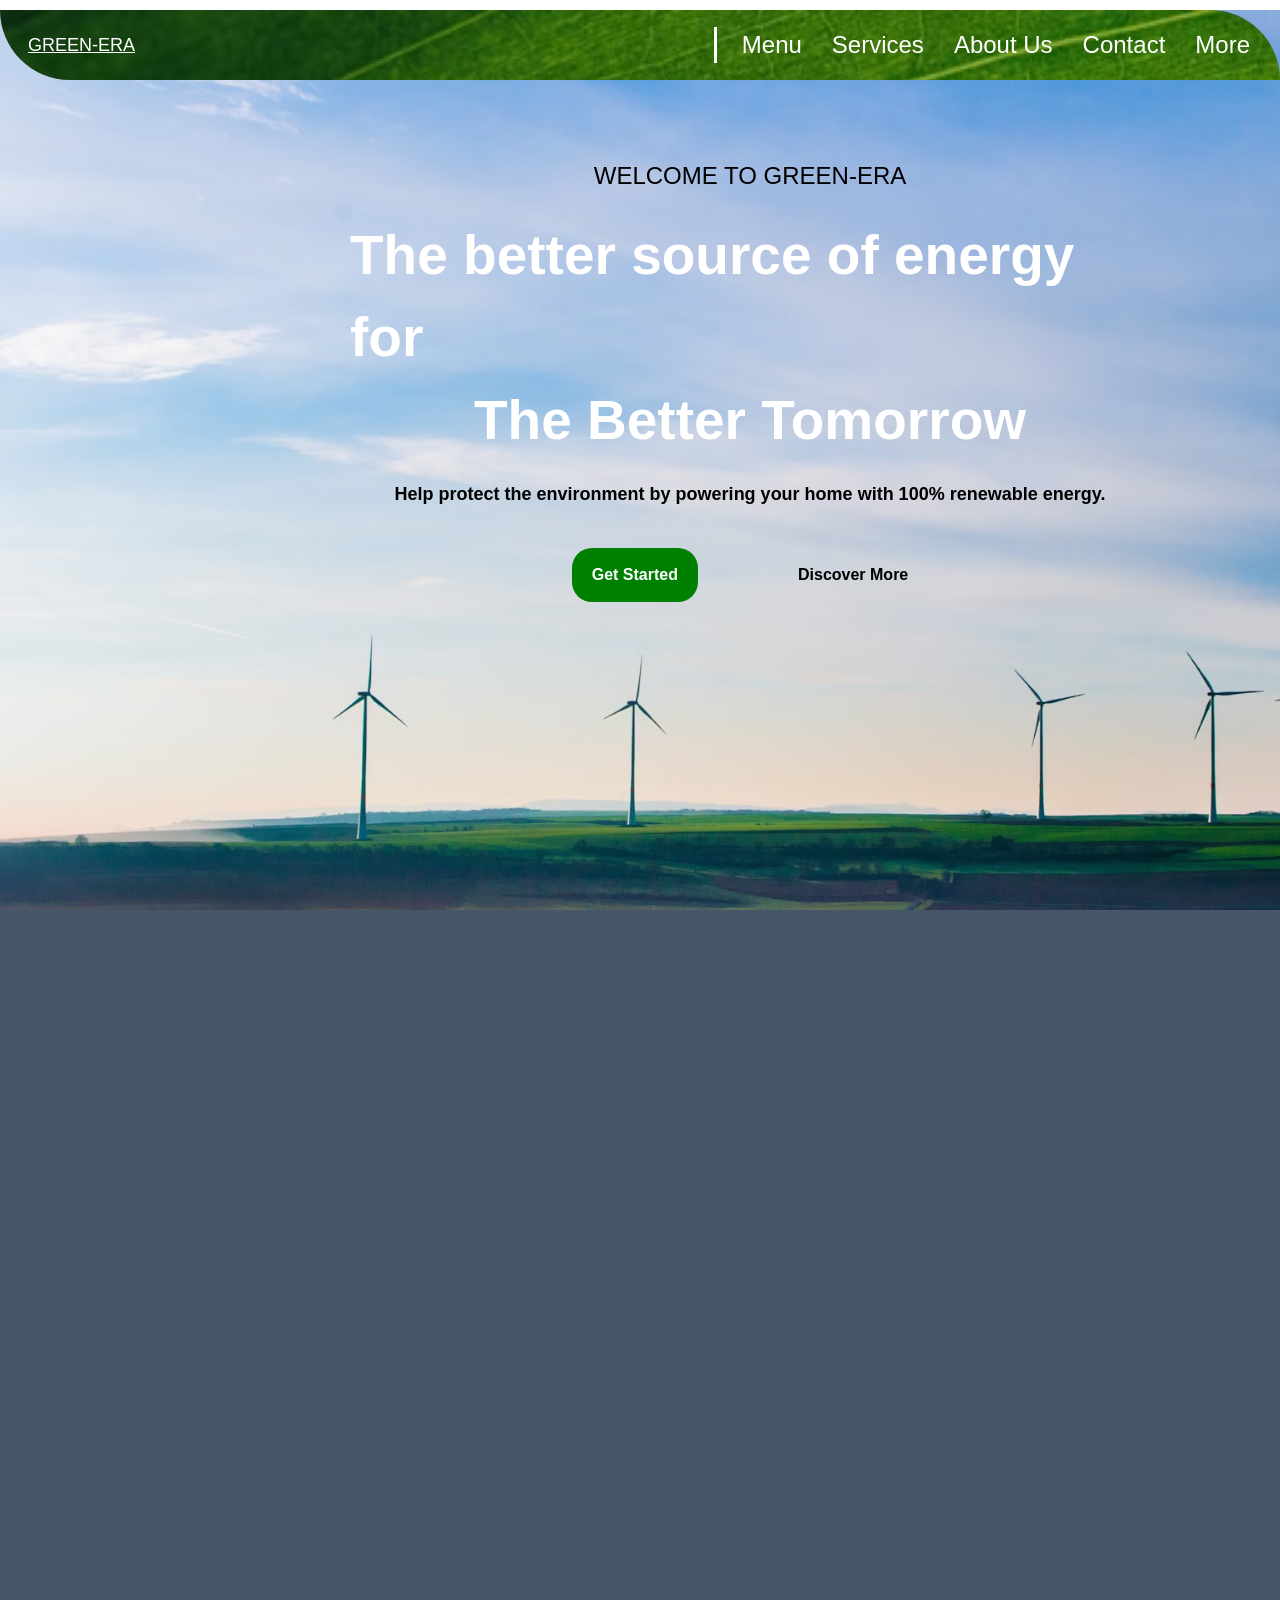
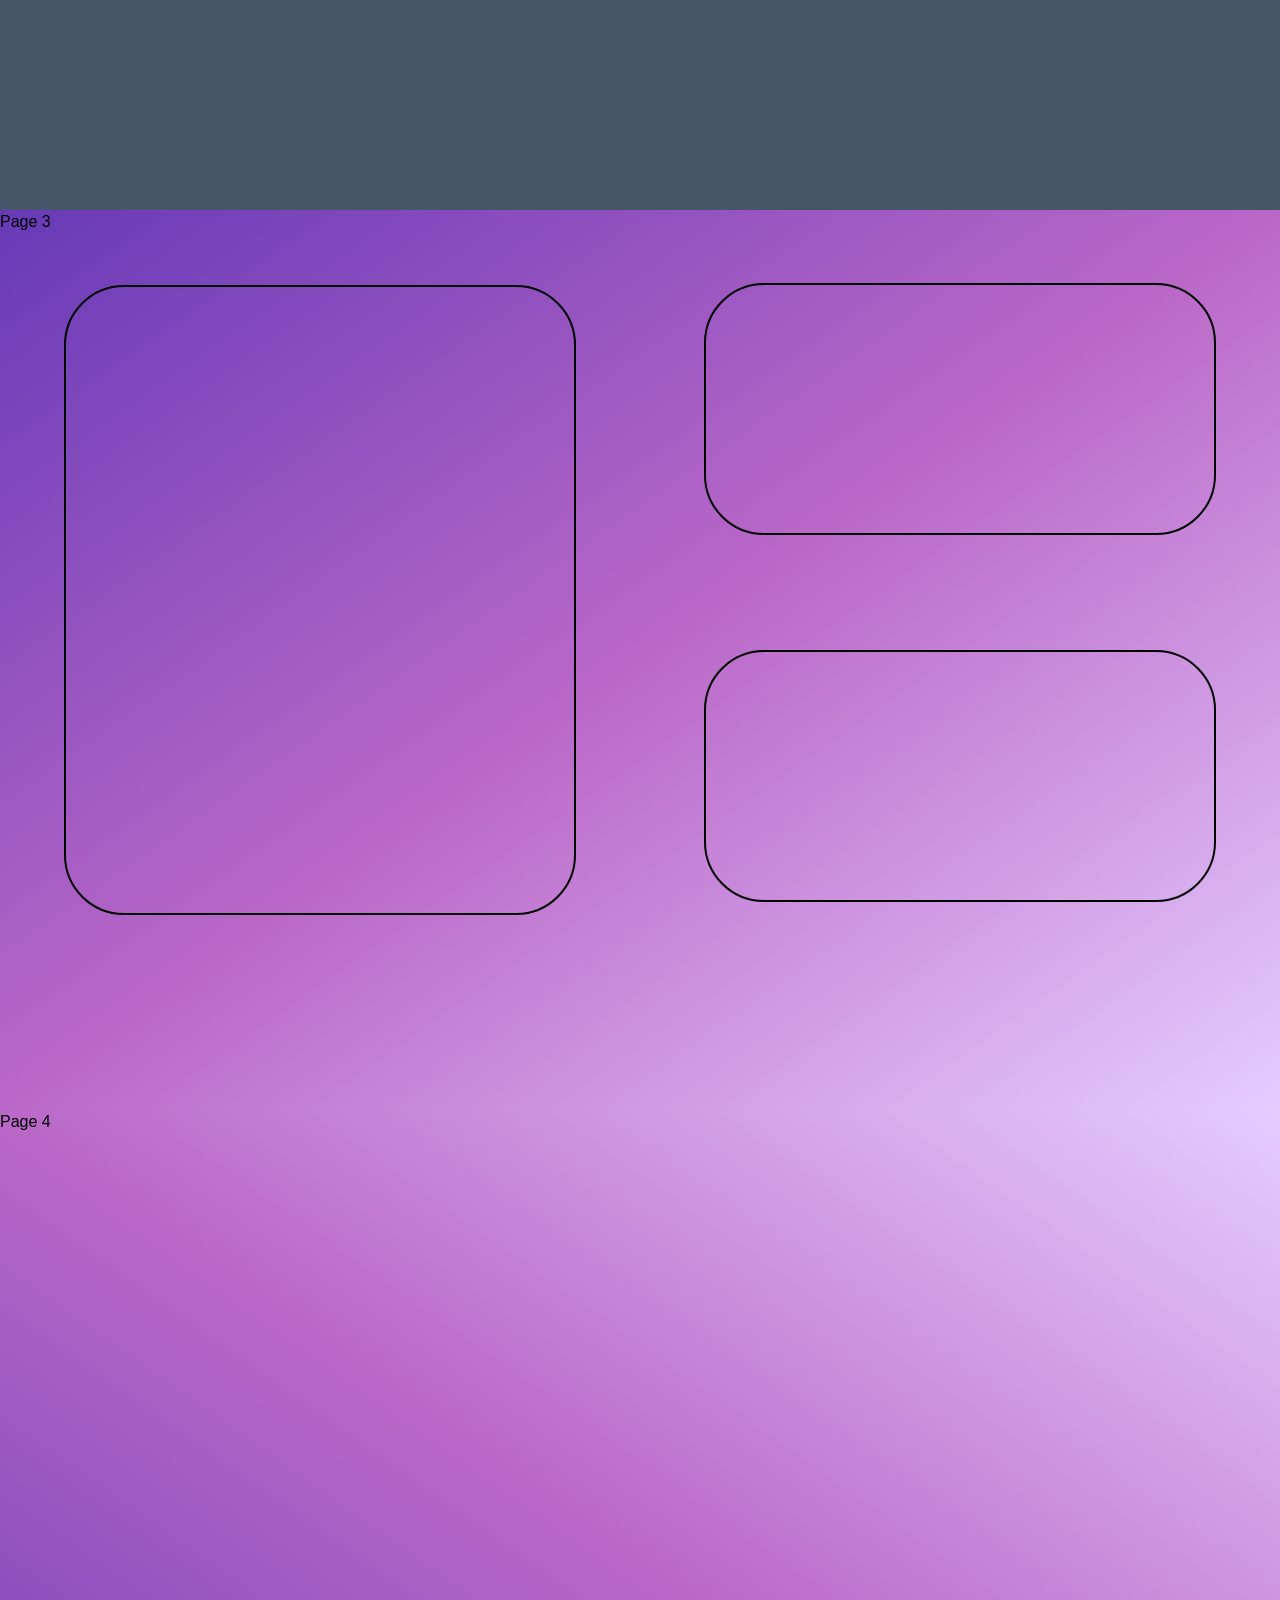
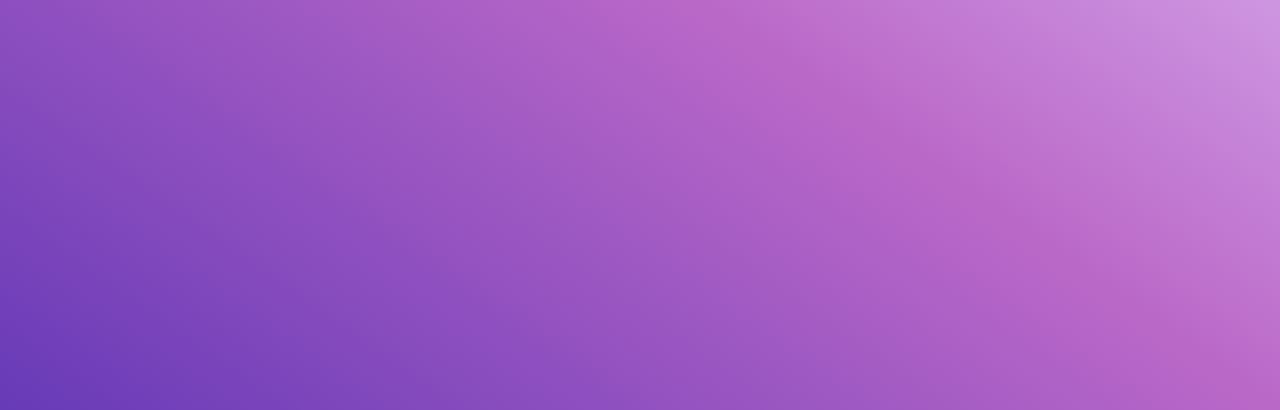
==== commit 1f587a2d: "Tailwind File Generation" ====
--- a/Frontend/Main.html
+++ b/Frontend/Main.html
@@ -59,7 +59,7 @@
 
 
 
-    <div id="page2">
+    <div id="page2" class="bg-slate-600">
        
         </div>
 
--- a/Frontend/default.css
+++ b/Frontend/default.css
@@ -100,7 +100,7 @@
 /* Main Styling (do not change!) */
 #page2{
     height: 100vh;
-    background: linear-gradient(to top right, rgb(103, 58, 183), rgb(186, 104, 200), rgb(229, 204, 255));
+    /* background: linear-gradient(to top right, rgb(103, 58, 183), rgb(186, 104, 200), rgb(229, 204, 255)); */
 }
 /* Main Styling (do not change!) */
 #page3{
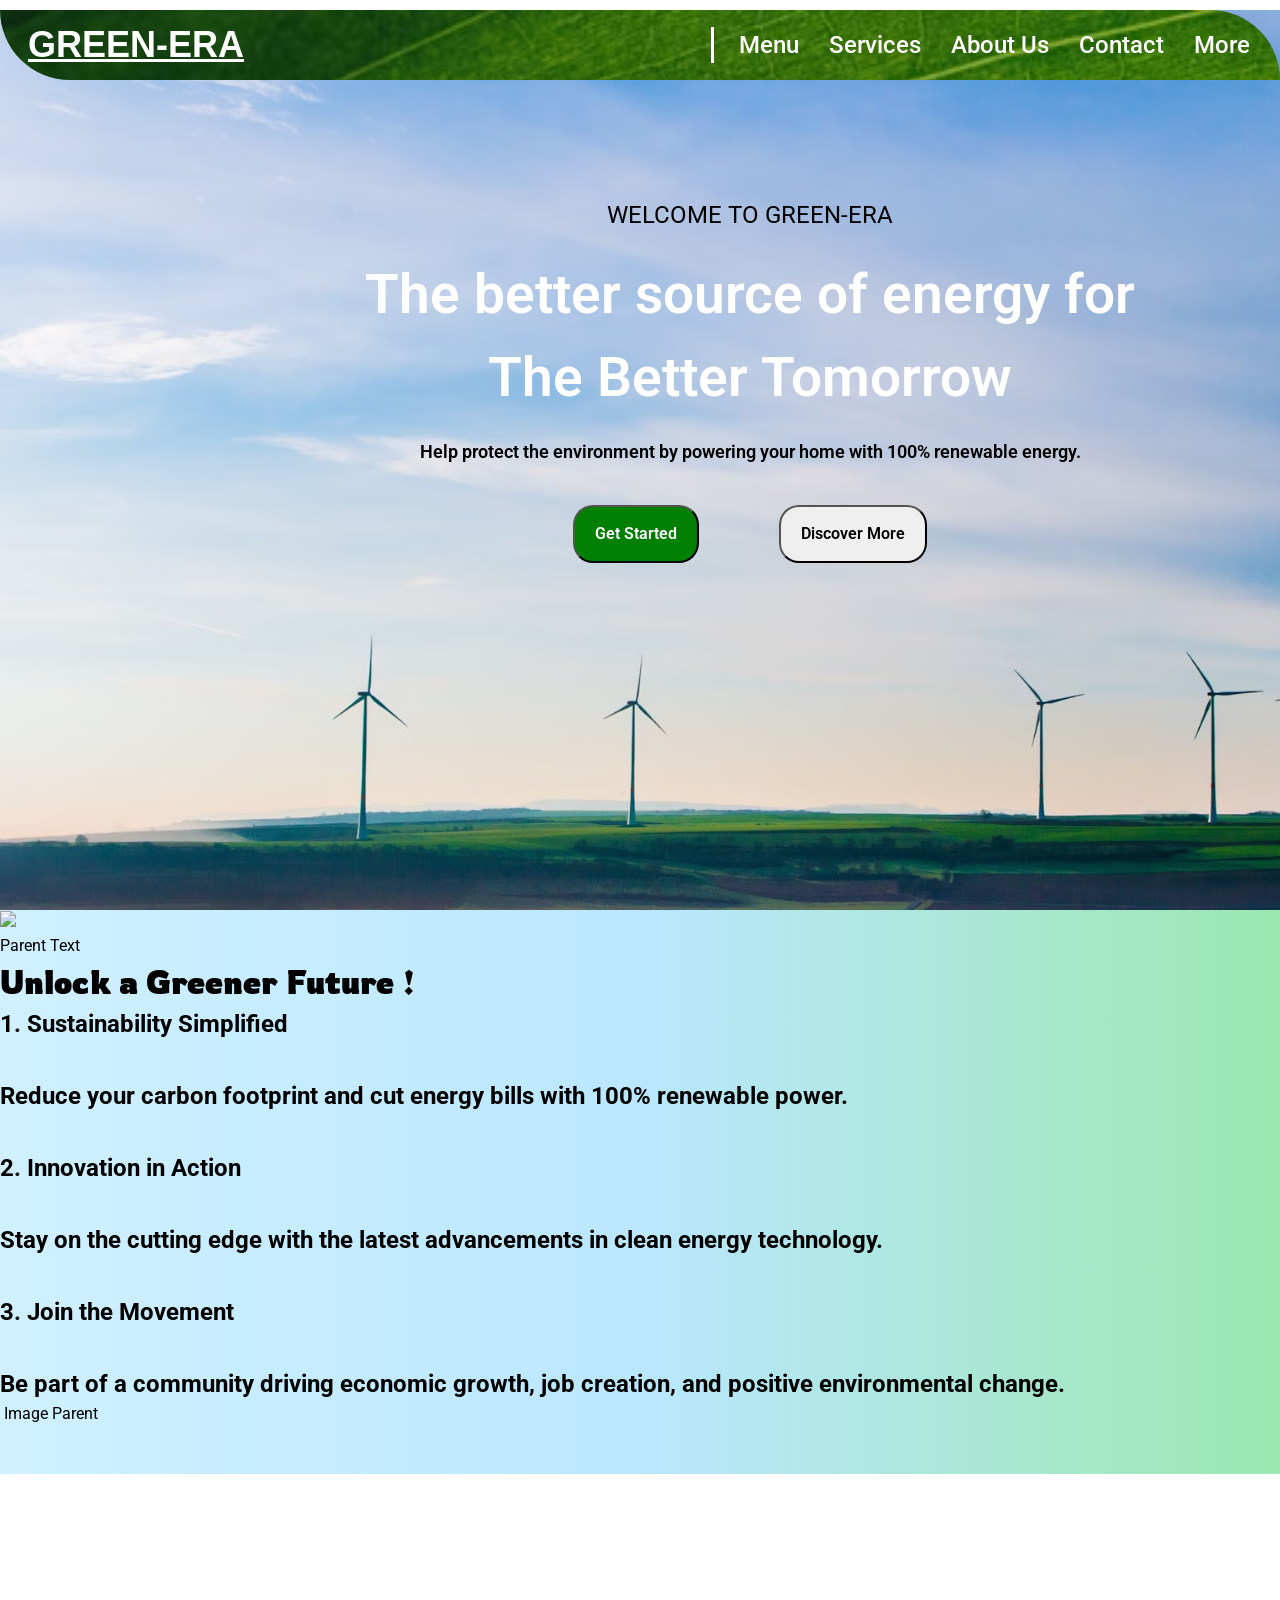
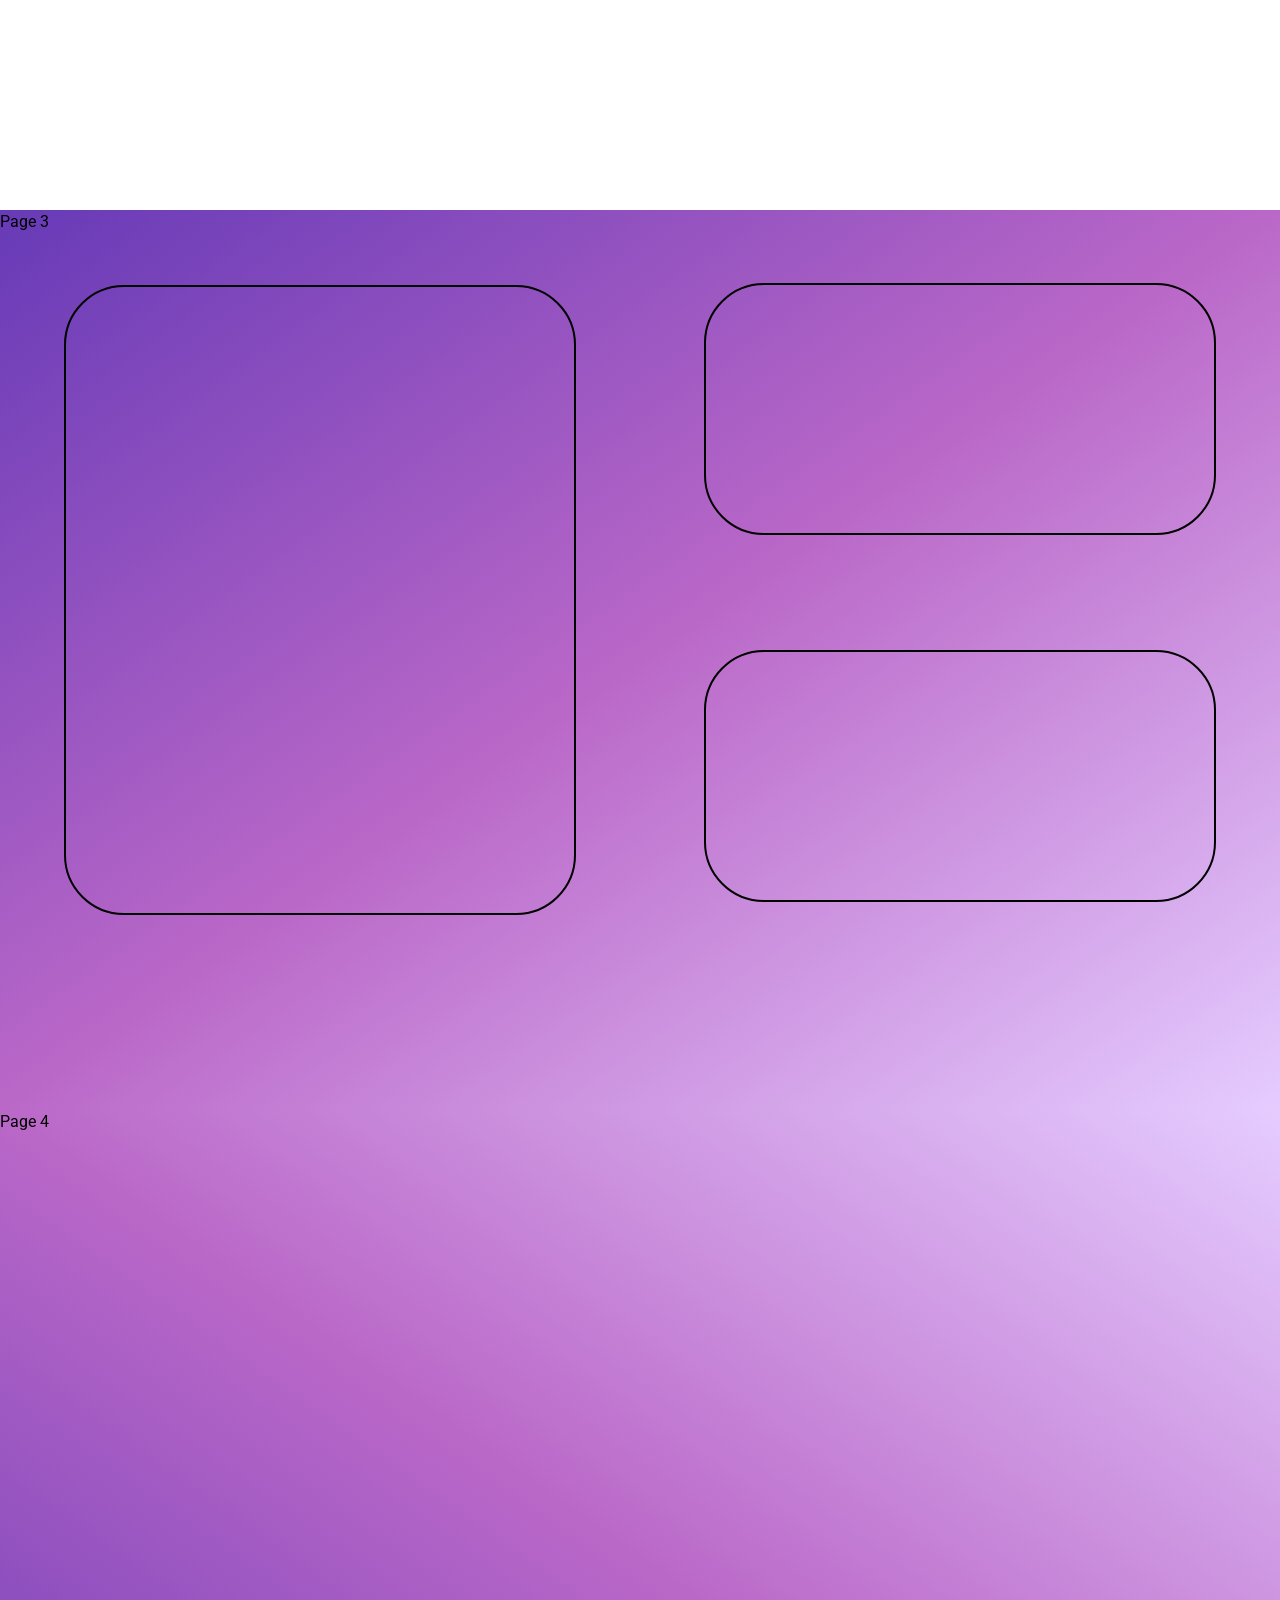
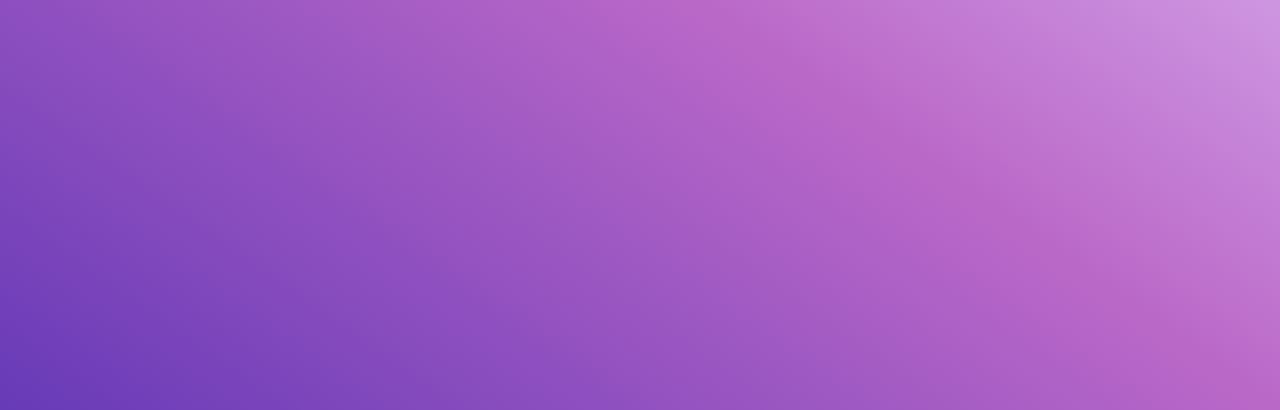
==== commit cc0a8210: "Page 2 Elements Added" ====
--- a/Frontend/Main.html
+++ b/Frontend/Main.html
@@ -6,10 +6,14 @@
     <title>Green Era</title>
     <link rel="stylesheet" href="default.css">
     <link rel="stylesheet" href="page1.css">
-    <link rel="stylesheet" href="page2.css">
+    <link rel="stylesheet" href="Page2.css">
     <link rel="stylesheet" href="page3.css">
     <link rel="stylesheet" href="page4.css">
-    <link rel="icon" type="image/png" href="../Assets/goal.png">
+    <link rel="icon" type="image/png" href="https://www.atman.pl/wp-content/uploads/2023/01/100-proc-green-energy-news.png" style="background-size: cover;">
+    <!-- Font links -->
+    <link rel="preconnect" href="https://fonts.googleapis.com">
+<link rel="preconnect" href="https://fonts.gstatic.com" crossorigin>
+<link href="https://fonts.googleapis.com/css2?family=Fira+Sans:ital,wght@0,100;0,200;0,300;0,400;0,500;0,600;0,700;0,800;0,900;1,100;1,200;1,300;1,400;1,500;1,600;1,700;1,800;1,900&family=Noto+Sans:ital,wght@0,100..900;1,100..900&family=Roboto:ital,wght@0,100;0,300;0,400;0,500;0,700;0,900;1,100;1,300;1,400;1,500;1,700;1,900&family=Rowdies:wght@300;400;700&display=swap" rel="stylesheet">
 </head>
 <body>
     <!-- Page 1 div - Managed by Dany Mulay -->
@@ -59,22 +63,49 @@
 
 
 
-    <div id="page2" class="bg-slate-600">
-       
+<div id="page2">
+    
+    <div style="background: linear-gradient(to right, #d0f0ff 0%, #bae7ff 50%, #9be8b0 100%);" id="flexbox" class="w-[100vw] h-[100vh] flex padding: [20px]"> 
+        <img src="https://www.pikpng.com/pngl/b/458-4584632_corner-flower-transparent-corner-flower-design-clipart.png" style="background-size: cover;">
+         <div id="txtparent" class="h-full w-[50vw]">
+               Parent Text
+         <div id="txtchild" class=" relative top-1/2 left-1/2 transform -translate-x-1/2 -translate-y-1/2 py-[180px] ml-[30px] ">
+            <!-- bg-paleGreen -->
+
+            <h1 style="font-family: 'Rowdies', sans-serif; " class="text-4xl mb-10 text-center">Unlock a Greener Future !</h1>
+            <h2 class="text-xl font-mono ">
+              <b>1. Sustainability Simplified
+                <br>
+                <br>
+              </b> Reduce your carbon footprint and cut energy bills with 100% renewable power.</li>
+              <br>
+              <br>
+              <b>2. Innovation in Action
+                <br>
+                <br>
+              </b> Stay on the cutting edge with the latest advancements in clean energy technology.</li>
+              <br>
+              <br>
+              <b>3. Join the Movement
+                <br>
+                <br>
+              </b> Be part of a community driving economic growth, job creation, and positive environmental change.</li>
+              <br>
+            </h2>  
+            
+         </div>
+         </div>
+         <div id="imgparent" class="h-full w-[50vw]"> 
+            <img src="" alt="">  
+         Image Parent
+         <div id="imgchild" class="text-center text-3xl relative top-1/2 left-1/2 transform -translate-x-1/2 -translate-y-1/2 py-[120px] ml-[50px]">
+         <h1 class="text-center text-3xl">
+            <img src="https://cdni.iconscout.com/illustration/premium/thumb/renewable-energy-production-5680790-4730552.png" alt="">
+         </h1>
         </div>
-
-        <!-- Hero image section  -->
-        <div id="heroimgparent">
-            <!-- Image background section  -->
-            <div id="heroimgbg"></div>
-            <!-- Image section  -->
-            <div id="heroimg"></div>
         </div>
     </div>
-    </div>
-
-
-
+</div>
 
 
      <!-- Page 3 div - Managed by Prathamesh D -->
--- a/Frontend/default.css
+++ b/Frontend/default.css
@@ -100,7 +100,6 @@
 /* Main Styling (do not change!) */
 #page2{
     height: 100vh;
-    /* background: linear-gradient(to top right, rgb(103, 58, 183), rgb(186, 104, 200), rgb(229, 204, 255)); */
 }
 /* Main Styling (do not change!) */
 #page3{
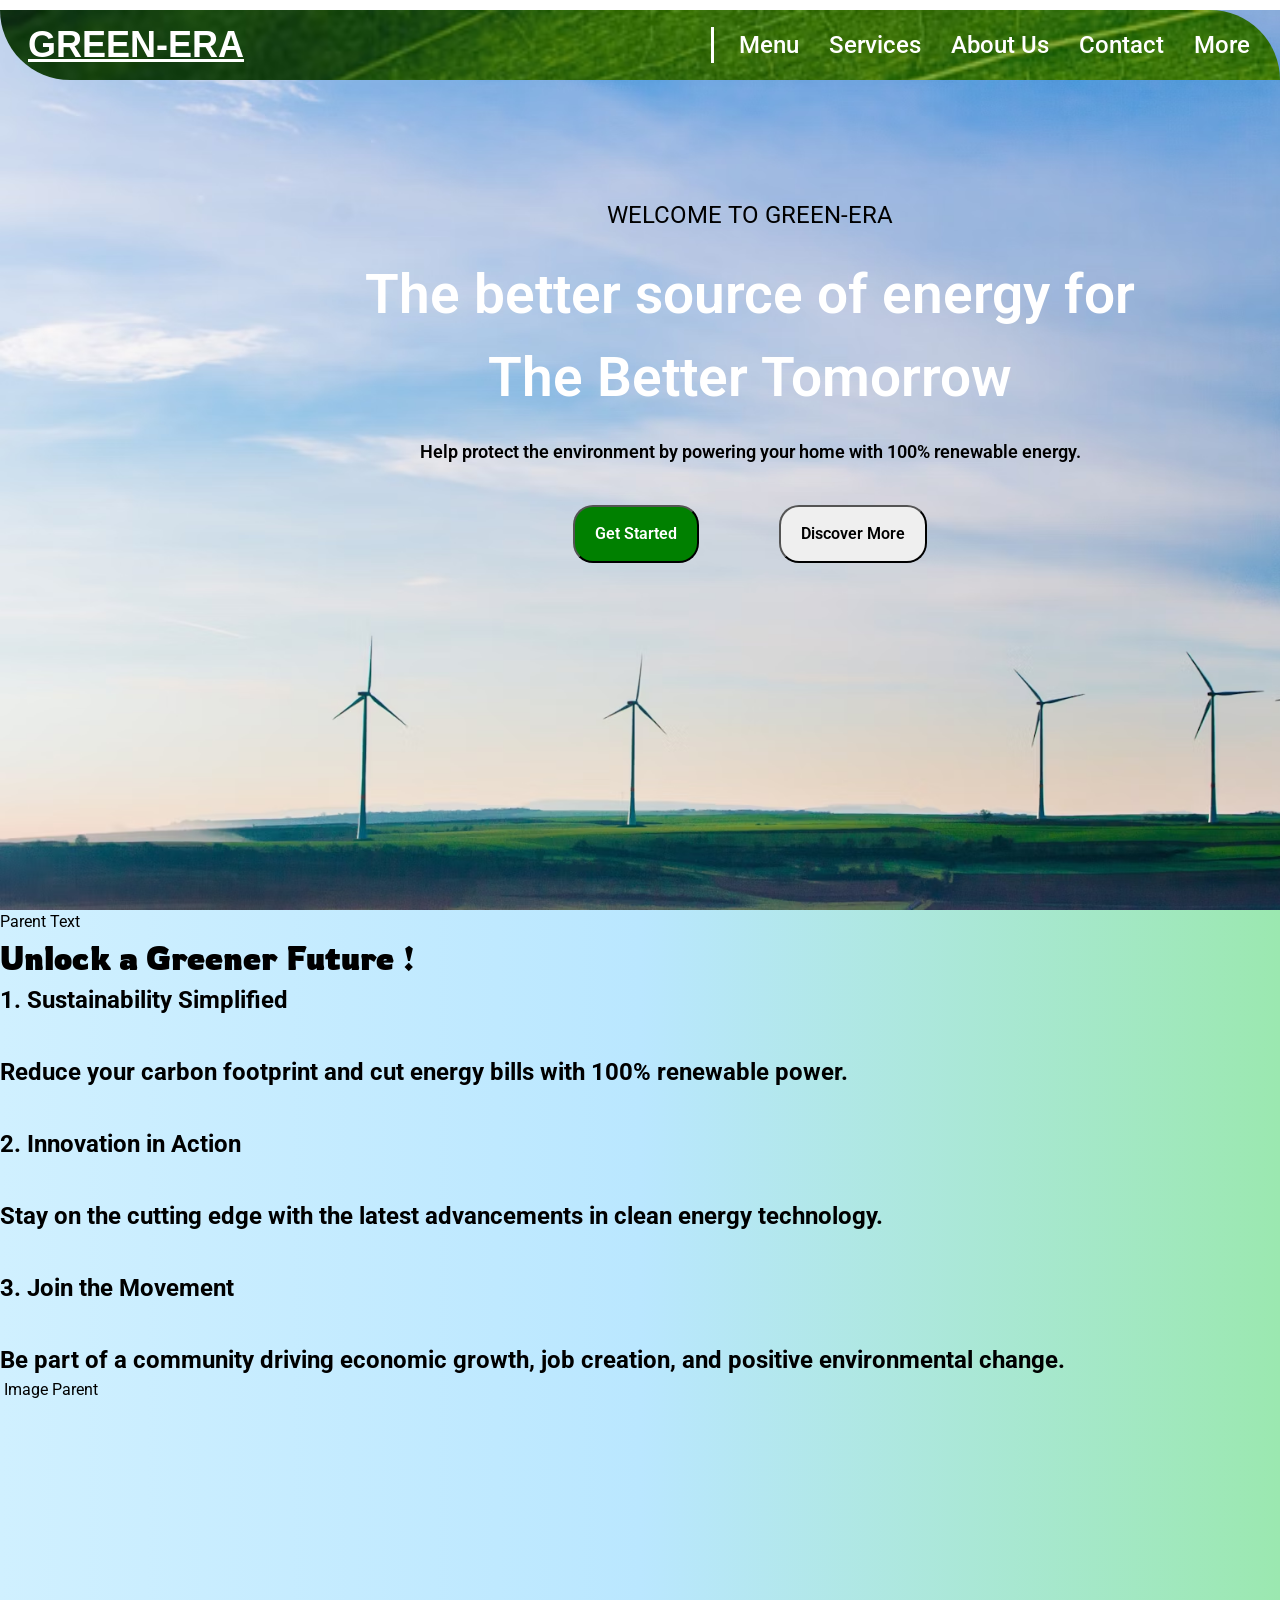
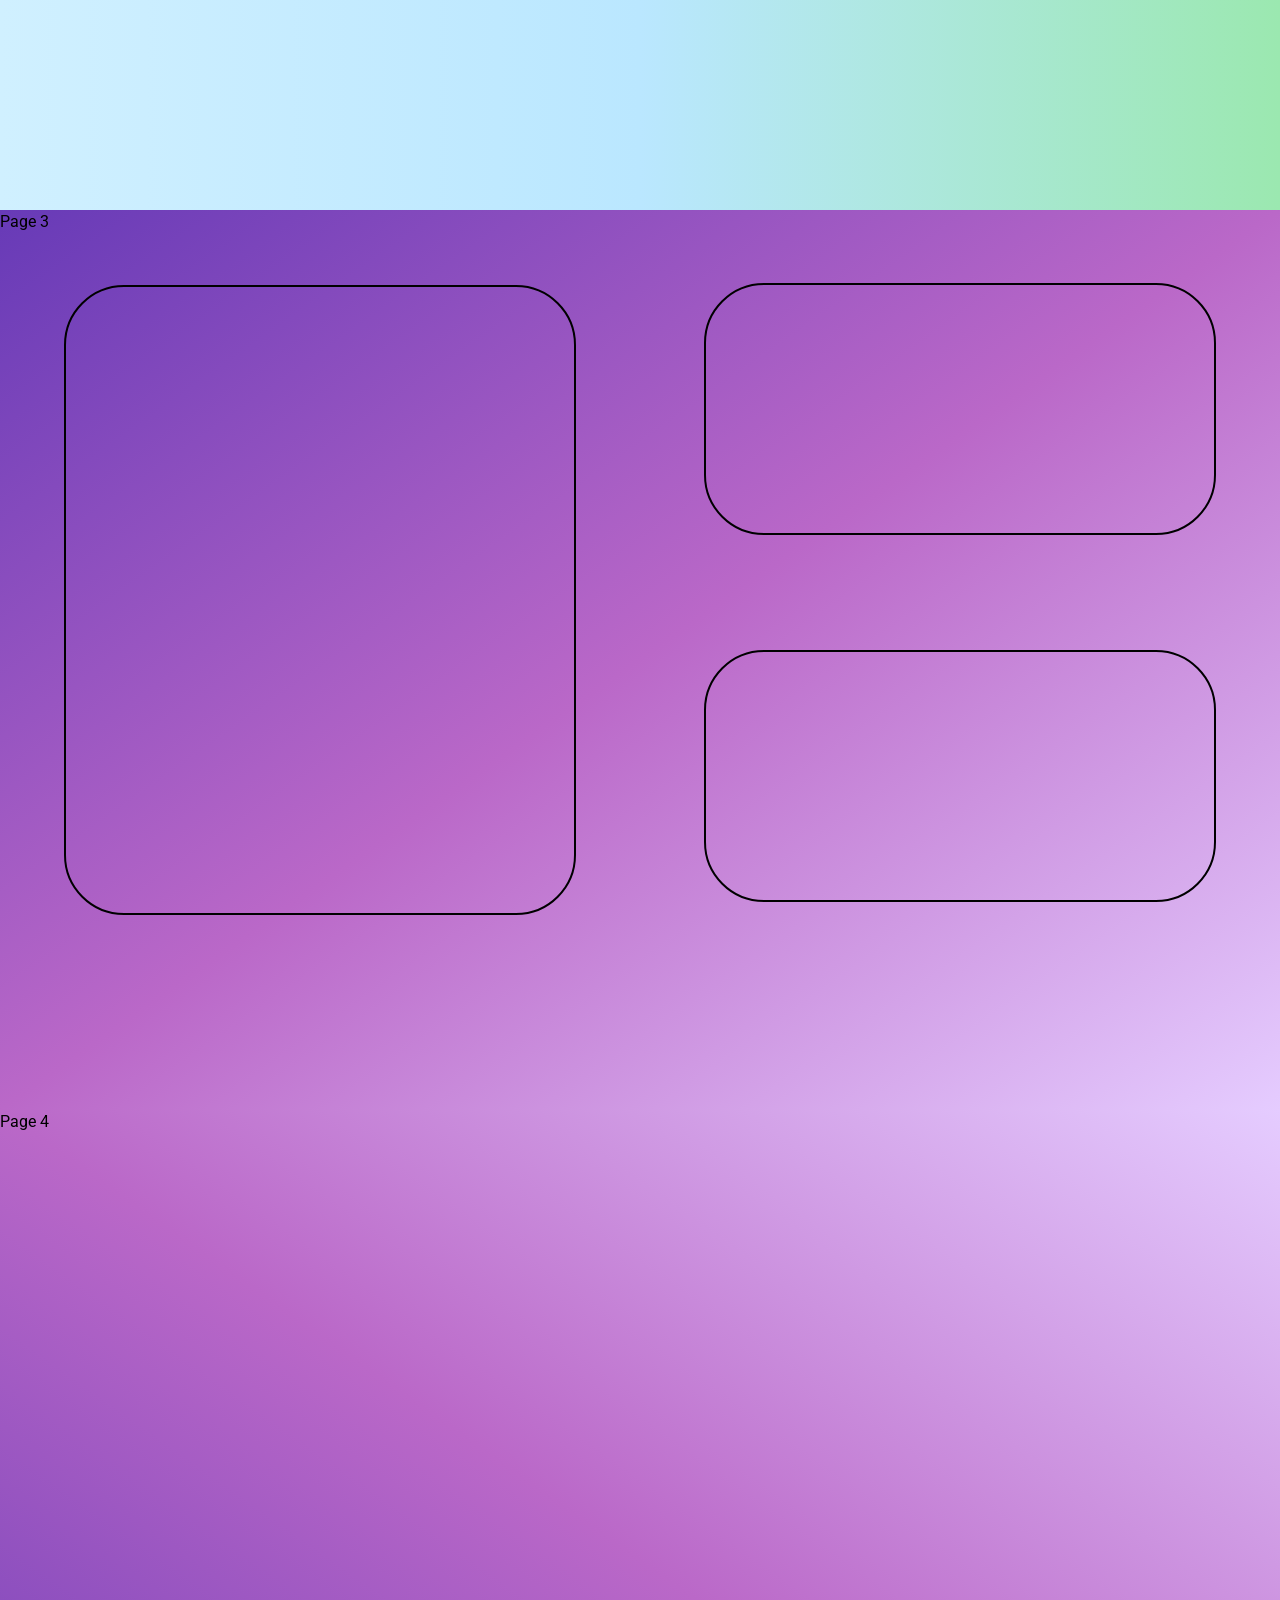
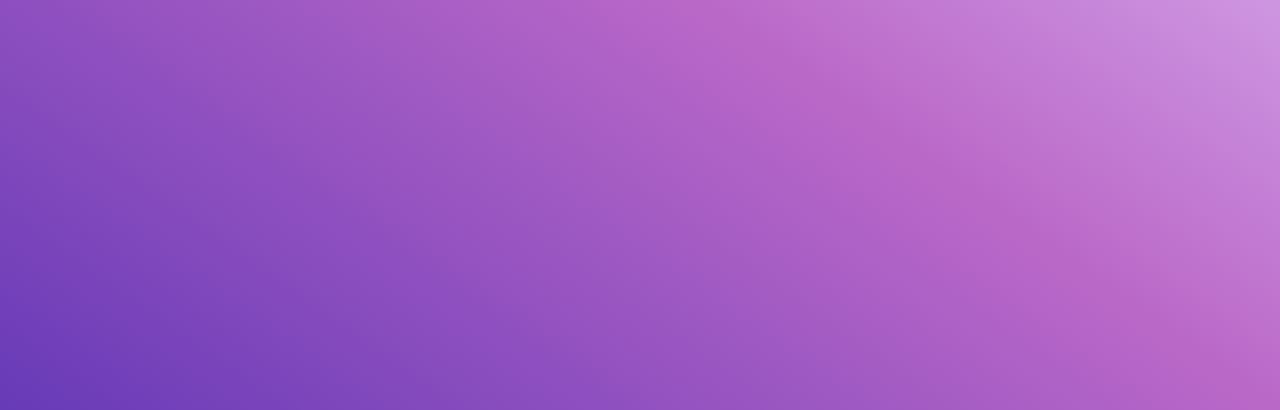
==== commit 7b205c94: "solution to flower image" ====
--- a/Frontend/Main.html
+++ b/Frontend/Main.html
@@ -63,11 +63,9 @@
 
 
 
-<div id="page2">
-    
-    <div style="background: linear-gradient(to right, #d0f0ff 0%, #bae7ff 50%, #9be8b0 100%);" id="flexbox" class="w-[100vw] h-[100vh] flex padding: [20px]"> 
-        <img src="https://www.pikpng.com/pngl/b/458-4584632_corner-flower-transparent-corner-flower-design-clipart.png" style="background-size: cover;">
-         <div id="txtparent" class="h-full w-[50vw]">
+    <div style="background: linear-gradient(to right, #d0f0ff 0%, #bae7ff 50%, #9be8b0 100%);"> 
+      <div id="page2" id="flexbox" class="w-[100vw] h-[100vh] flex padding: [20px]">
+      <div id="txtparent" class="h-full w-[50vw]">
                Parent Text
          <div id="txtchild" class=" relative top-1/2 left-1/2 transform -translate-x-1/2 -translate-y-1/2 py-[180px] ml-[30px] ">
             <!-- bg-paleGreen -->
